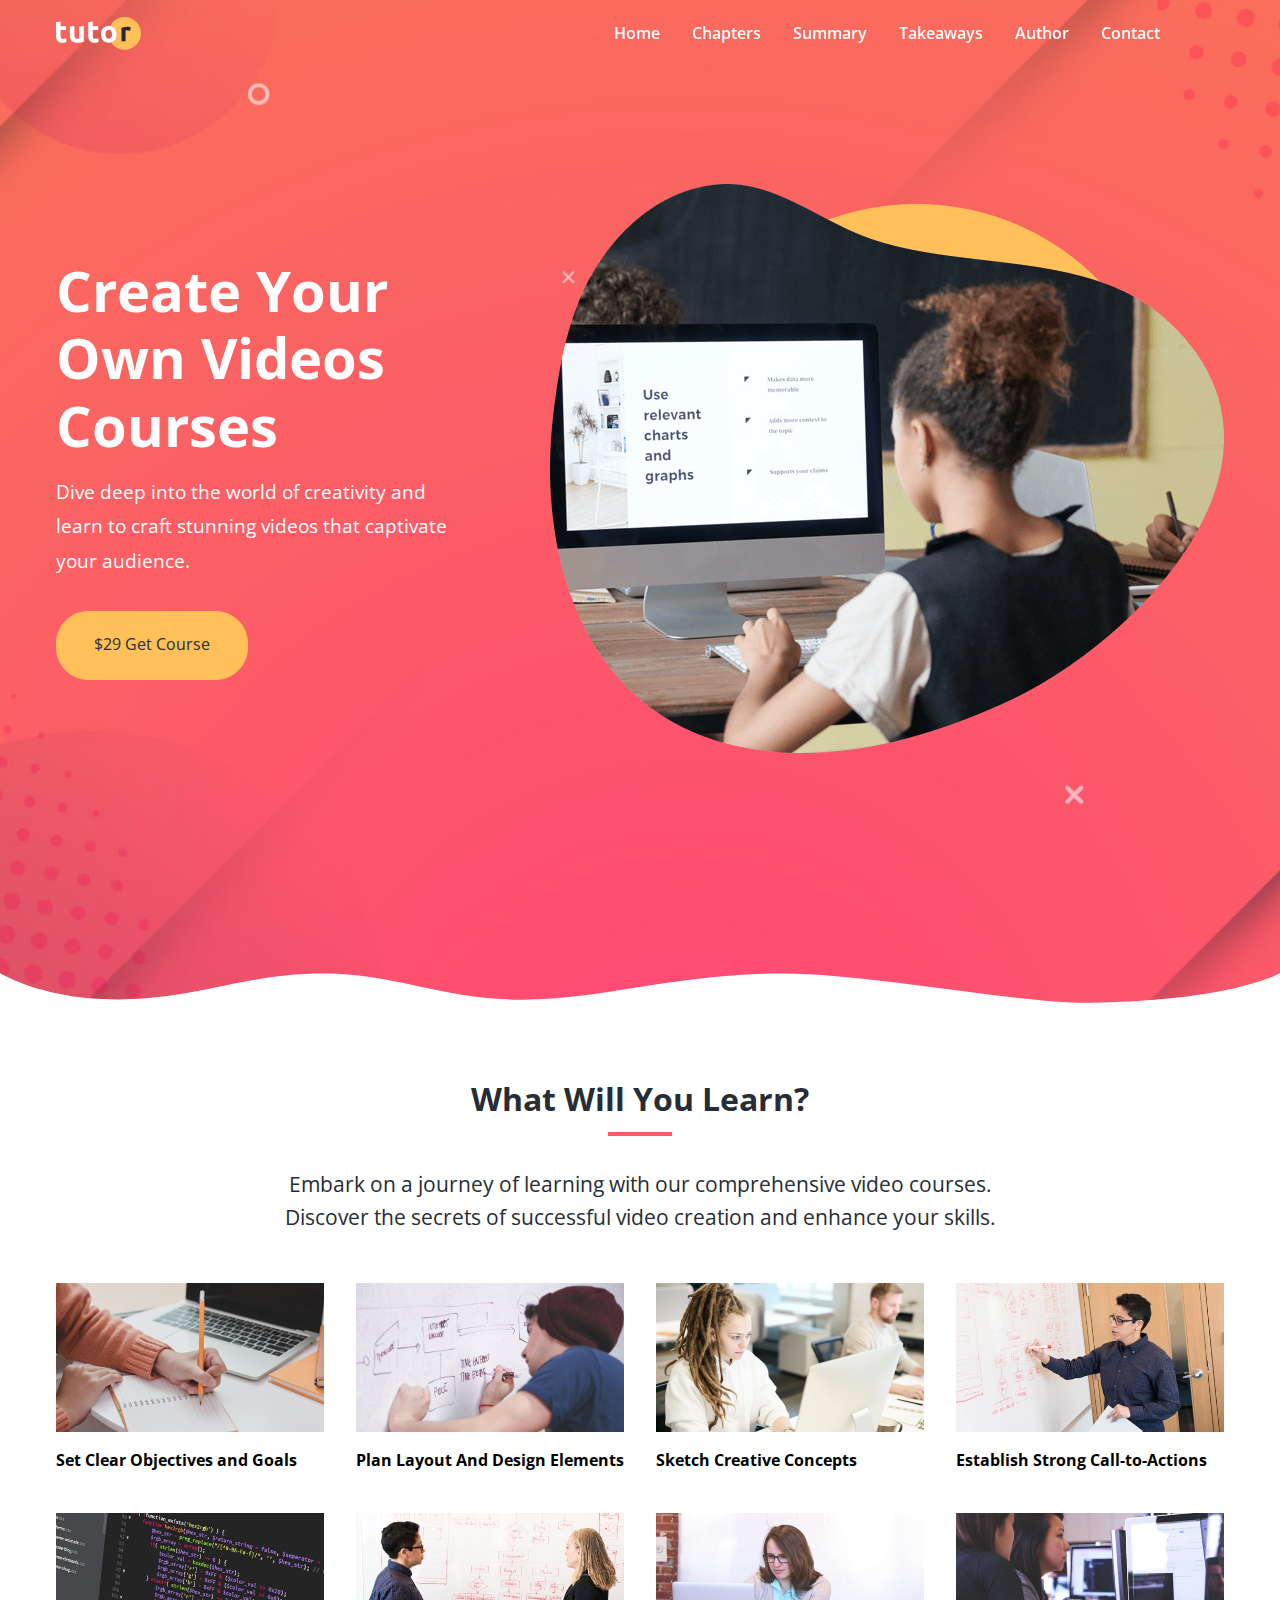
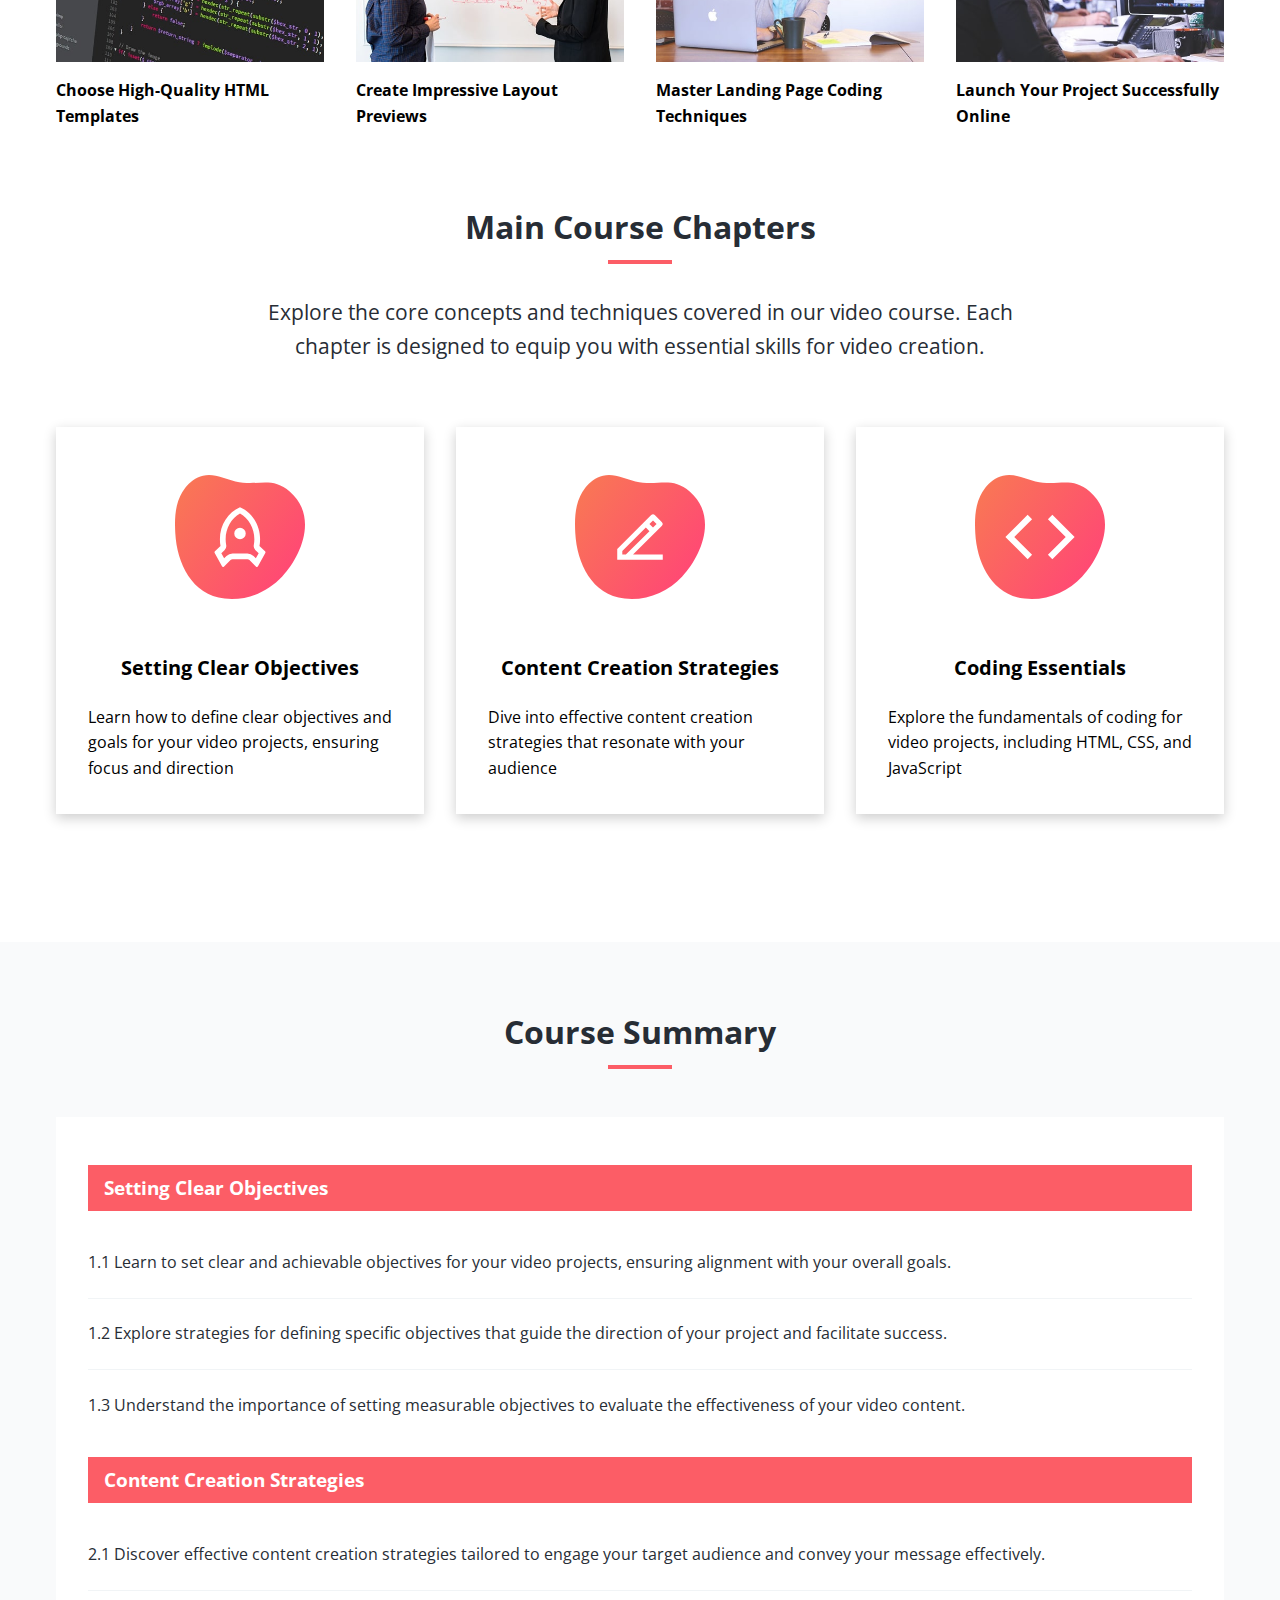
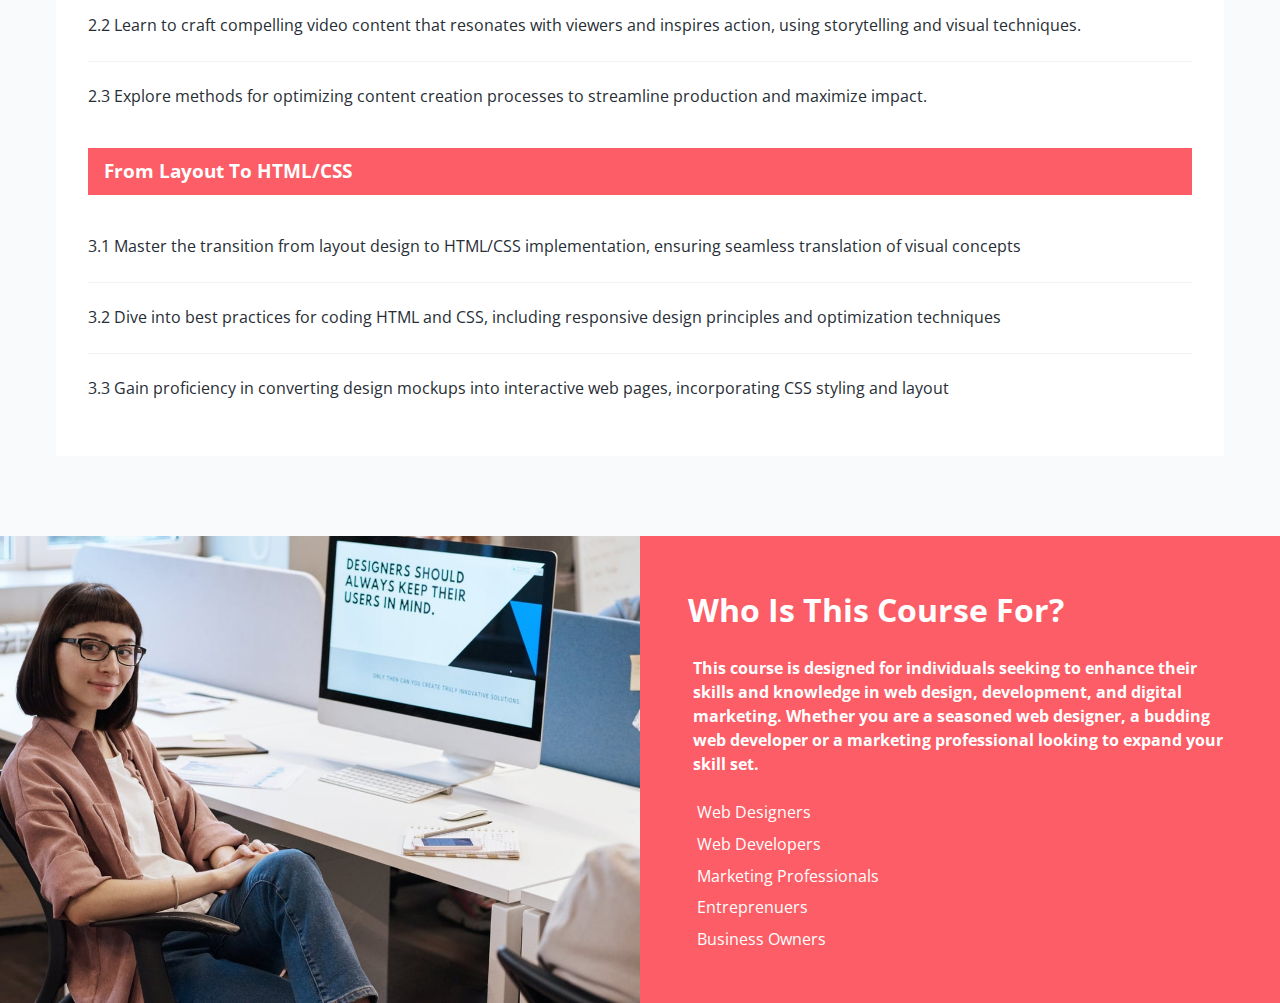
==== Tutor/index.html @ d47eab2a "Add info section" ====
<!DOCTYPE html>
<html lang="en">
<head>
    <meta charset="UTF-8">
    <meta name="viewport" content="width=device-width, initial-scale=1.0">
    <title>Welcome to Tutor</title>
    <link rel="stylesheet" href="css/styles.css">
    <link rel="stylesheet" href="https://cdnjs.cloudflare.com/ajax/libs/font-awesome/6.7.1/css/all.min.css" 
    integrity="sha512-5Hs3dF2AEPkpNAR7UiOHba+lRSJNeM2ECkwxUIxC1Q/FLycGTbNapWXB4tP889k5T5Ju8fs4b1P5z/iB4nMfSQ==" 
    crossorigin="anonymous" referrerpolicy="no-referrer" />
    <link rel="preconnect" href="https://fonts.googleapis.com">
    <link rel="preconnect" href="https://fonts.gstatic.com" crossorigin>
    <link href="https://fonts.googleapis.com/css2?family=Open+Sans:ital,wght@0,300..800;1,300..800&display=swap" rel="stylesheet">
</head>
<body>
    <nav class="navbar">
        <div class="navbar-flex container">
            <img src="images/logo.svg" alt="Tutor">
            <div class="main-menu-items">
                <ul class="main-menu-list">
                    <li>
                        <a href="#">Home</a>
                    </li>
                    <li>
                        <a href="#chapters">Chapters</a>
                    </li>
                    <li>
                        <a href="#summary">Summary</a>
                    </li>
                    <li>
                        <a href="#takeaways">Takeaways</a>
                    </li>
                    <li>
                        <a href="#author">Author</a>
                    </li>
                    <li>
                        <a href="contact.html">Contact</a>
                    </li>
                    <li>
                        <a href="facebook.com" target="_blank">
                            <i class="fa-brands fa-facebook"></i>
                        </a>
                    </li>
                    <li>
                        <a href="x.com" target="_blank">
                            <i class="fa-brands fa-x-twitter"></i>
                        </a>
                    </li>
                </ul>
            </div>

            <div class="mobile-menu">
                <!-- Hamburger button -->
                <div class="mobile-menu-toggle">
                  <i class="fas fa-bars fa-2x"></i>
                </div>
                <!-- Mobile Menu Items -->
                <div class="mobile-menu-items">
                  <ul class="mobile-menu-list">
                    <li>
                      <a href="/">Home</a>
                    </li>
                    <li>
                      <a href="#chapters">Chapters</a>
                    </li>
                    <li>
                      <a href="#summary">Summary</a>
                    </li>
                    <li>
                      <a href="#takeaways">Takeaways</a>
                    </li>
                    <li>
                      <a href="#author">Author</a>
                    </li>
                    <li>
                      <a href="contact.html">Contact</a>
                    </li>
                    <li>
                      <a
                        href="https://facebook.com"
                        target="_blank"
                        aria-label="Follow Us On Facebook"
                      >
                        <i class="fa-brands fa-facebook"></i>
                      </a>
                    </li>
                    <li>
                      <a
                        href="https://twitter.com"
                        target="_blank"
                        aria-label="Follow Us On Twitter"
                      >
                        <i class="fa-brands fa-twitter"></i>
                      </a>
                    </li>
                  </ul>
                </div>
              </div>
        </div>
    </nav>

    <!-- Hero -->
     <header class="hero">
        <div class="container hero-flex">
            <div class="hero-content">
                <h1>Create Your Own Videos Courses</h1>
                <p>
                    Dive deep into the world of creativity and learn to craft stunning
                    videos that captivate your audience.
                  </p>
                  <a href="#" class="btn">$29 Get Course</a>
            </div>
            <img src="images/header-course.png" alt="Hero">
        </div>
        <svg
        class="frame-decoration"
        data-name="Layer 2"
        xmlns="http://www.w3.org/2000/svg"
        preserveAspectRatio="none"
        viewBox="0 0 1920 192.275"
      >
        <defs>
          <style>
            .cls-1 {
              fill: #ffffff;
            }
          </style>
        </defs>
        <title>frame-decoration</title>
        <path
          class="cls-1"
          d="M0,158.755s63.9,52.163,179.472,50.736c121.494-1.5,185.839-49.738,305.984-49.733,109.21,0,181.491,51.733,300.537,50.233,123.941-1.562,225.214-50.126,390.43-50.374,123.821-.185,353.982,58.374,458.976,56.373,217.907-4.153,284.6-57.236,284.6-57.236V351.03H0V158.755Z"
          transform="translate(0 -158.755)"
        />
      </svg>
     </header>


     <section class="learn">
      <div class="container">
        <div class="section-header">
          <h2>What Will You Learn?</h2>
          <div class="heading-border"></div>
          <p>
            Embark on a journey of learning with our comprehensive video
            courses. Discover the secrets of successful video creation and
            enhance your skills.
          </p>
        </div>
        <div class="topics">
          <div class="topic">
            <div class="topic-image">
              <img src="images/description-1.jpg" alt="topic" />
            </div>
            <div class="topic-text">
              <h3>Set Clear Objectives and Goals</h3>
            </div>
          </div>
          <div class="topic">
            <div class="topic-image">
              <img src="images/description-2.jpg" alt="alternative" />
            </div>
            <div class="topic-text">
              <h3>Plan Layout And Design Elements</h3>
            </div>
          </div>
          <div class="topic">
            <div class="topic-image">
              <img src="images/description-3.jpg" alt="alternative" />
            </div>
            <div class="topic-text">
              <h3>Sketch Creative Concepts</h3>
            </div>
          </div>
          <div class="topic">
            <div class="topic-image">
              <img src="images/description-4.jpg" alt="alternative" />
            </div>
            <div class="topic-text">
              <h3>Establish Strong Call-to-Actions</h3>
            </div>
          </div>
          <div class="topic">
            <div class="topic-image">
              <img src="images/description-5.jpg" alt="alternative" />
            </div>
            <div class="topic-text">
              <h3>Choose High-Quality HTML Templates</h3>
            </div>
          </div>
          <div class="topic">
            <div class="topic-image">
              <img src="images/description-6.jpg" alt="alternative" />
            </div>
            <div class="topic-text">
              <h3>Create Impressive Layout Previews</h3>
            </div>
          </div>
          <div class="topic">
            <div class="topic-image">
              <img src="images/description-7.jpg" alt="alternative" />
            </div>
            <div class="topic-text">
              <h3>Master Landing Page Coding Techniques</h3>
            </div>
          </div>
          <div class="topic">
            <div class="topic-image">
              <img src="images/description-8.jpg" alt="alternative" />
            </div>
            <div class="topic-text">
              <h3>Launch Your Project Successfully Online</h3>
            </div>
          </div>
        </div>
      </div>
     </section>

     <!-- Course Chapters Section -->
      <section class="chapters section" id="chapters">
        <div class="container">
          <div class="section-header">
            <h2>Main Course Chapters</h2>
            <div class="heading-border"></div>
            <p>
              Explore the core concepts and techniques covered in our video
              course. Each chapter is designed to equip you with essential skills
              for video creation.
            </p>
          </div>

          <div class="chapters-cards">
            <div class="card">
              <img src="images/chapters-icon-1.svg" alt="chapter 1" />
              <h3>Setting Clear Objectives</h3>
              <p>
                Learn how to define clear objectives and goals for your video
                projects, ensuring focus and direction
              </p>
            </div>
            <div class="card">
              <img src="images/chapters-icon-2.svg" alt="chapter 2" />
              <h3>Content Creation Strategies</h3>
              <p>
                Dive into effective content creation strategies that resonate with
                your audience
              </p>
            </div>
            <div class="card">
              <img src="images/chapters-icon-3.svg" alt="chapter 3" />
              <h3>Coding Essentials</h3>
              <p>
                Explore the fundamentals of coding for video projects, including
                HTML, CSS, and JavaScript
              </p>
            </div>

          </div>
        </div>
      </section>

      <!-- Course Summary -->
    <section class="summary" id="summary">
      <div class="container">
        <div class="section-header">
          <h2>Course Summary</h2>
          <div class="heading-border"></div>
        </div>
        <div class="section-lists">
          <div class="list">
            <div class="list-header">Setting Clear Objectives</div>
            <div class="list-item">
              1.1 Learn to set clear and achievable objectives for your video
              projects, ensuring alignment with your overall goals.
            </div>
            <div class="list-item">
              1.2 Explore strategies for defining specific objectives that guide
              the direction of your project and facilitate success.
            </div>
            <div class="list-item">
              1.3 Understand the importance of setting measurable objectives to
              evaluate the effectiveness of your video content.
            </div>
          </div>

          <div class="list">
            <div class="list-header">Content Creation Strategies</div>
            <div class="list-item">
              2.1 Discover effective content creation strategies tailored to
              engage your target audience and convey your message effectively.
            </div>
            <div class="list-item">
              2.2 Learn to craft compelling video content that resonates with
              viewers and inspires action, using storytelling and visual
              techniques.
            </div>
            <div class="list-item">
              2.3 Explore methods for optimizing content creation processes to
              streamline production and maximize impact.
            </div>
          </div>

          <div class="list">
            <div class="list-header">From Layout To HTML/CSS</div>
            <div class="list-item">
              3.1 Master the transition from layout design to HTML/CSS
              implementation, ensuring seamless translation of visual concepts
            </div>
            <div class="list-item">
              3.2 Dive into best practices for coding HTML and CSS, including
              responsive design principles and optimization techniques
            </div>
            <div class="list-item">
              3.3 Gain proficiency in converting design mockups into interactive
              web pages, incorporating CSS styling and layout
            </div>
          </div>
        </div>
      </div>
    </section>

    <section class="info">
      <div class="info-container">
        <div class="info-left">
        </div>
        <div class="info-content">
          <h2>Who Is This Course For?</h2>
          <p>
            This course is designed for individuals seeking to enhance their
            skills and knowledge in web design, development, and digital
            marketing. Whether you are a seasoned web designer, a budding web
            developer or a marketing professional looking to expand your skill
            set.
          </p>
          <ul>
            <li><i class="fas fa-check"></i> Web Designers</li>
            <li><i class="fas fa-check"></i> Web Developers</li>
            <li><i class="fas fa-check"></i> Marketing Professionals</li>
            <li><i class="fas fa-check"></i> Entreprenuers</li>
            <li><i class="fas fa-check"></i> Business Owners</li>
          </ul>
        </div>
      </div>
    </section>
    <script src="js/script.js"></script>
</body>
</html>
---- Tutor/css/styles.css ----
*,
*::after,
*::before{
    margin: 0;
    padding: 0;
    box-sizing: border-box;
}

:root {
    --primary-color: #fc5d66;
    --secondary-color: #ffc05a;
    --light-color: #f9fafb;
    --dark-color: #272d35;
  }

html,
body{
    font-family: 'Open Sans', sans-serif;
    scroll-behavior: smooth;
    line-height: 1.6;
}

a{
    text-decoration: none;
}

ul{
    list-style: none;
}

img{
    max-width: 100%;
}

.container{
    max-width: 1200px;
    margin: 0 auto;
    padding: 0 1rem;
}

.container-sm{
    max-width: 1000px;
    margin: 0 auto;
    padding: 0 2rem;
}

.section {
    margin: 4rem 0;
  }

.btn {
    display: inline-block;
    padding: 1.3rem 2.3rem;
    border: 1px solid var(--secondary-color);
    border-radius: 32px;
    background: var(--secondary-color);
    color: var(--dark-color);
    cursor: pointer;
    transition: all 0.2s;
  }
  
.btn:hover {
    background: var(--primary-color);
    color: #fff;
    border-color: #fff;
  }

  .section-header {
    max-width: 750px;
    margin: 0 auto;
    text-align: center;
    margin-bottom: 3rem;
  }

.navbar{
    color: white;
    position: fixed;
    top: 0;
    left: 0;
    right: 0;
    padding: 1rem;
    z-index: 1000;
    transition: background-color 0.3s ease;
}

.navbar.navbar-scroll{
    background-color: rgb(235, 77, 85, 0.8);
    -webkit-backdrop-filter:blur(10px);
    backdrop-filter: blur(10px);
}

.navbar-flex{
    display: flex;
    justify-content: space-between;
    align-items: center;
    gap: 2rem;
}

.navbar a{
    color: white;
}

.navbar .main-menu-list{
    display: flex;
    justify-content: center;
    align-items: center;
    gap: 2rem;
    font-weight: 600;
}

.navbar img{
    max-width: 85px;
    height: 35px;
}

.navbar a:hover{
    color: var(--secondary-color);
}

.navbar i{
    font-size: 1.5rem;
}

.mobile-menu {
    display: none;
  }
  
.navbar .mobile-menu-toggle {
    color: #fff;
    cursor: pointer;
  }
  
.navbar .mobile-menu-items {
    position: absolute;
    top: 100%;
    left: 0;
    width: 100%;
    background: rgba(0, 0, 0, 0.8);
    opacity: 0.95;
    padding: 3rem 2rem;
    text-align: center;
    box-shadow: 0 2px 5px rgba(0, 0, 0, 0.1);
    border-top: 1px solid rgba(255, 255, 255, 0.1);
    transform: translateX(100%);
    transition: transform 0.3s ease;
  }
  
.navbar .mobile-menu-items.active {
    transform: translateX(0);
  }
  
.navbar .mobile-menu-list {
    display: flex;
    flex-direction: column;
    gap: 2rem;
    font-size: 1.2rem;
  }

  /* Hero */
  .hero {
    background: #000 url('../images/header-background.jpg') center center/cover
      no-repeat;
    padding: 11.5rem 2rem 8rem;
    color: #fff;
    overflow-x: hidden;
    position: relative;
  }

.hero-flex{
    display: flex;
    justify-content: space-between;
    align-items: center;
    gap: 6rem;
    padding-bottom: 12rem;
  }

  .hero h1{
    font-size: 3.5rem;
    font-weight: 700;
    line-height: 1.2;
    margin-bottom: 1rem;
  }

  .hero p{
    font-size: 1.2rem;
    margin-bottom: 2rem;
    line-height: 1.8;
    font-weight: 400;
  }

  .hero .frame-decoration{
    position: absolute;
    bottom: 0;
    left: 0;
    width: 100%;
    height: 100px;
  }

  /*Topics*/
  .section-header h2{
    font-size: 2rem;
    font-weight: 700;
    color: var(--dark-color);
    margin-bottom: 0.5rem;
  }

  .section-header p{
    font-size: 1.3rem;
    color: var(--dark-color);
  }

  .heading-border{
    width: 64px;
    height: 4px;
    background-color: var(--primary-color);
    margin: 0 auto 2rem;
  }

  .topics{
    display: grid;
    grid-template-columns: repeat(4, 1fr);
    gap: 2rem;
  }

  .topic img {
    transition: transform 0.3s;
  }
  
  .topic img:hover {
    transform: scale(1.1);
  }
  
  .topic h3 {
    font-size: 1rem;
    font-weight: 700;
    margin: 0.5rem 0;
  }

  /* Chapters */
  .chapters-cards{
    display: grid;
    grid-template-columns: repeat(3, 1fr);
    gap: 2rem;
    padding: 1rem 0 4rem;
  }

  .chapters-cards .card{
    display: flex;
    flex-direction: column;
    justify-content: center;
    align-items: center;
    box-shadow: 0px 4px 12px rgb(0, 0, 0, 0.2);
    background: white;
    gap: 2rem;
    padding: 2rem;
  }

  .chapters-cards img{
    max-width: 130px;
    margin: 1rem auto;
    padding: 2rem auto;
  }

  .chapters-cards h3{
    font-size: 1.25rem;
    font-weight: 700;
    margin: 0.3rem 0;
  }

  .chapters-cards p{
    margin-top: -1rem;
  }
  

  /* Summary */
.summary {
    background: var(--light-color);
    color: var(--dark-color);
    padding: 4rem 2rem 5rem;
  }
  
  .summary .section-lists {
    background: #fff;
    padding: 2rem;
  }
  
  .summary .list-header {
    background: var(--primary-color);
    color: #fff;
    padding: 0.5rem 1rem;
    font-size: 1.2rem;
    font-weight: 700;
    margin: 1rem 0;
  }
  
  .summary .list-item {
    padding: 1.4rem 0;
    border-bottom: 1px solid #f1f4f6;
  }
  
  .summary .list-item:last-child {
    border-bottom: none;
  }


  /* info */
  .info-container{
    display: grid;
    grid-template-columns: repeat(2, 1fr);
  }

  .info-content{
    padding: 3rem;
    background-color: var(--primary-color);
  }

  .info-left{
    background: url('../images/audience.jpg') top center/cover no-repeat;
  }

  .info-content h2{
    color: white;
    font-weight: 700;
    font-size: 2rem;
    margin-bottom: 1rem;
  }

  .info-content p{
    color: white;
    font-weight: 700;
    line-height: 1.5;
    margin-bottom: 1rem;
    padding: 5px;
  }

  .info-content li{
    color: white;
    padding: 3px;
  }

  .info-content i{
    padding-right: .4rem;
    color: var(--secondary-color);
  }


/*Media Quiries*/
@media(max-width: 1200px){

    .hero .hero-flex{
        gap: 2rem;
    }

    .hero h1{
        font-size: 3rem;
    }

    .hero img{
        max-width: 500px;
        margin-right: 0;
    }

    .topics{
        grid-template-columns: repeat(3, 1fr);
    }

}

@media(max-width: 992px){
    .hero{
        text-align: center;
    }
    .hero h1{
        font-size: 2rem;
    }

    .hero img{
        max-width: 400px;
        margin-right: 0;
    }

    .btn{
        padding: 1rem 2rem;
    }

    .hero .hero-flex{
        flex-direction: column;
        padding-bottom: 4rem;
    }

    .hero p, h1{
        text-align: center;
    }

    .hero img{
        max-width: 600px;
        margin-right: 0;
    }

    .topics{
        grid-template-columns: repeat(2, 1fr);
    }
    
}

@media(max-width: 768px){
    .main-menu-items{
        display: none;
    }

    .navbar .mobile-menu{
        display: block;
    }

    .navbar .mobile-menu-toggle{
        display: block;
        padding: 10px;
    }

    .hero .hero-flex{
        flex-direction: column;
        padding-bottom: 4rem;
    }

    .hero p{
        text-align: center;
    }

    .hero img{
        max-width: 250px;
        margin-right: 0;
    }

    .chapters-cards{
        grid-template-columns: 1fr;
    }
    
}

@media(max-width: 576px){

    .hero{
        padding-left: 0.2rem;
        padding-right: 0.2rem;
    }

    .hero h1{
        font-size: 2.5rem;
    }

    .hero img{
        max-width: 300px;
    }

    .topics{
        grid-template-columns: 1fr;
    }

    .summary .container{
        padding: 0;
    }

    .summary .list-item {
        padding: 1rem 0;
      }

      .summary .list-header{
        text-align: center;
        font-size: 1.1rem;
      }

      .info-container{
        grid-template-columns: 1fr;
      }

      .info-content h2{
        font-size: 1.4rem;
        margin-bottom: 1rem;
      }

}
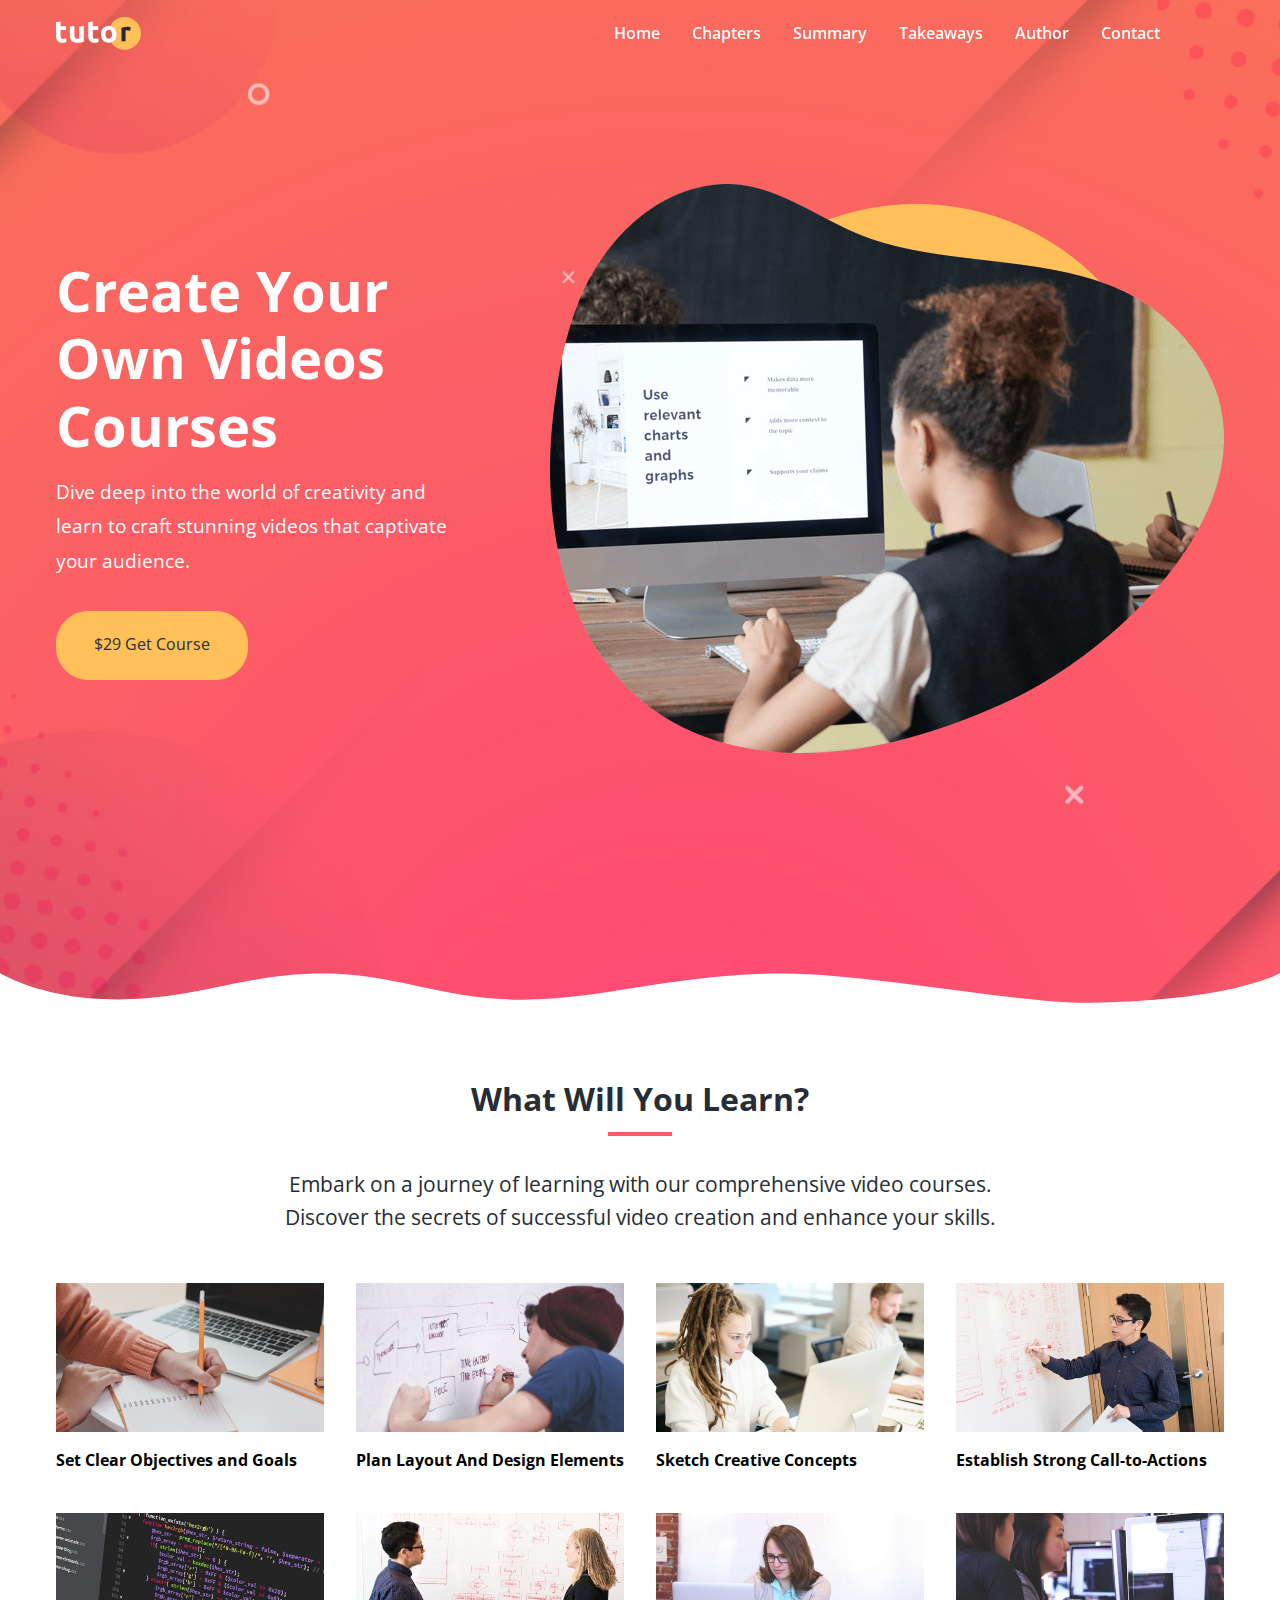
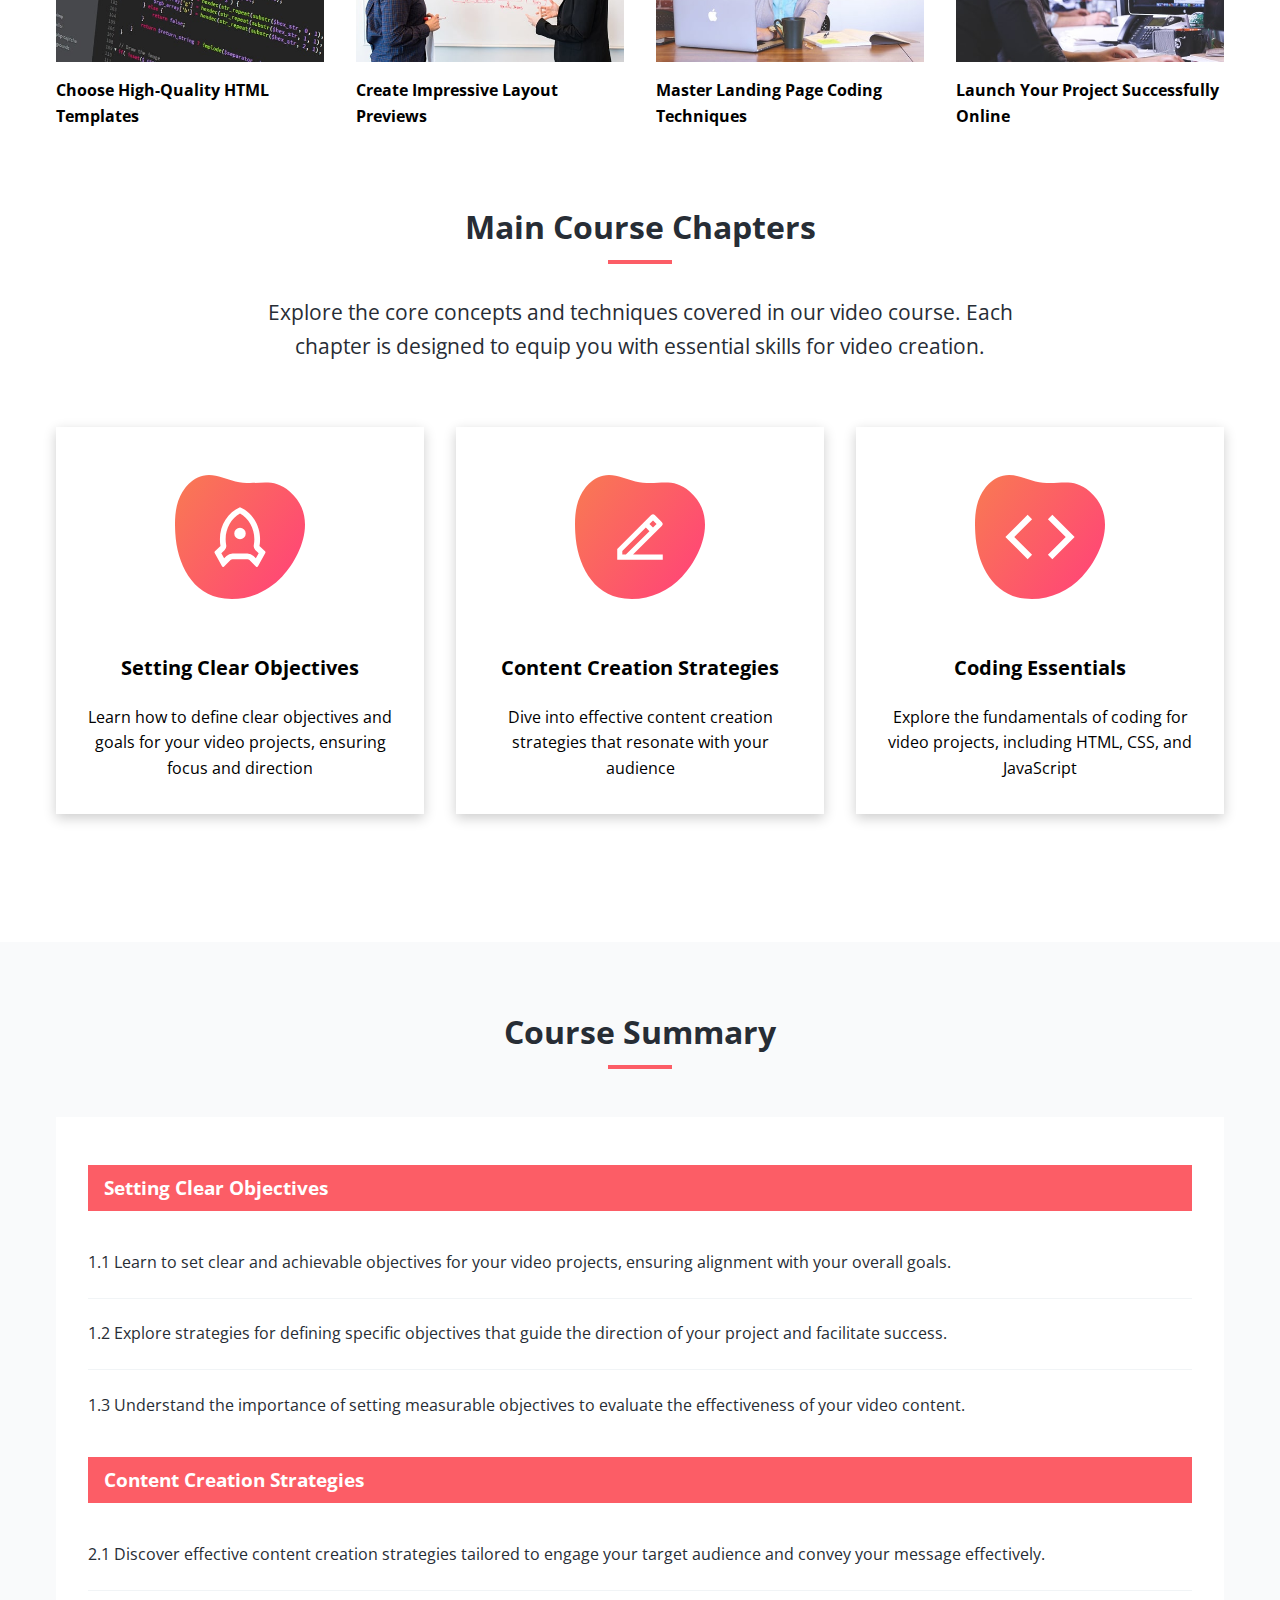
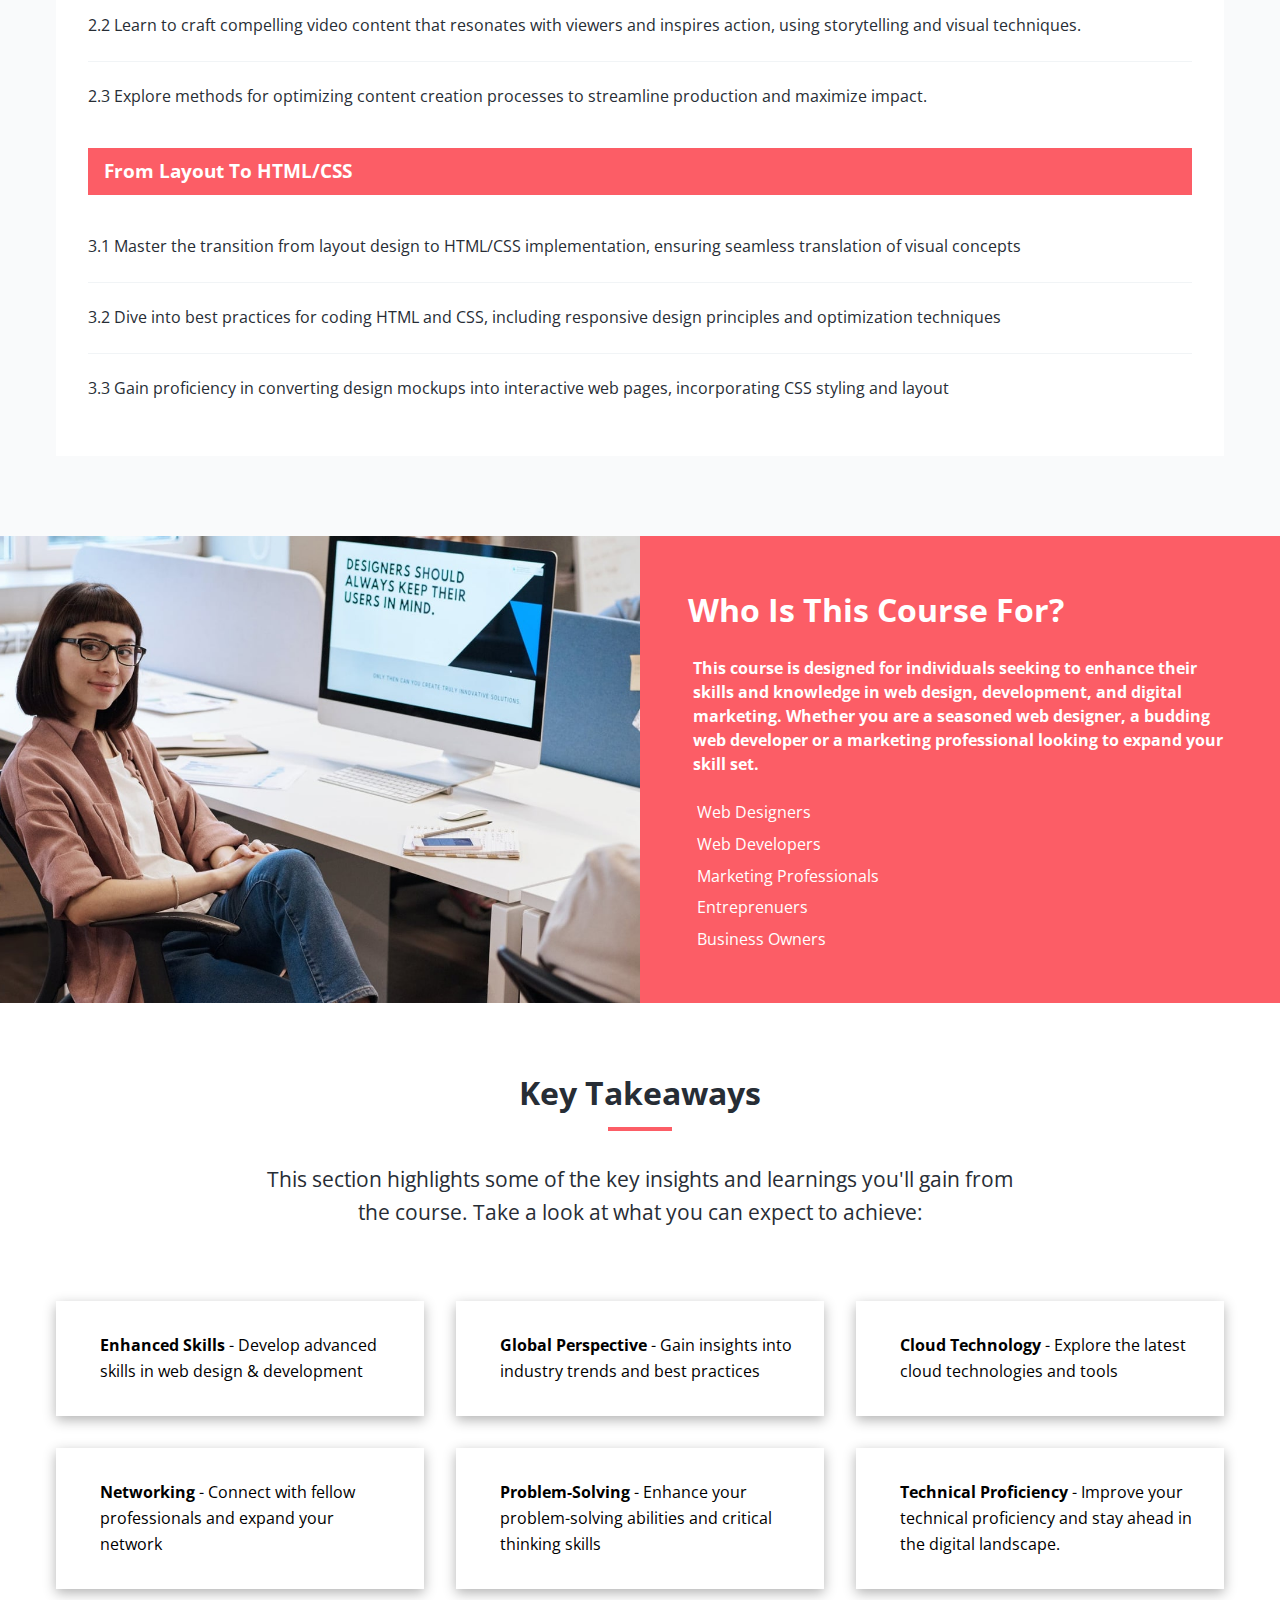
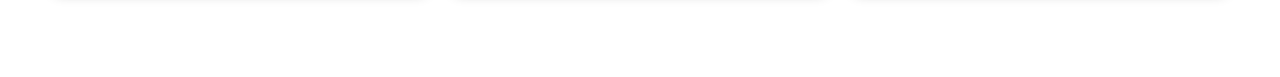
==== commit 24a8265b: "Add takeawyas section" ====
--- a/Tutor/index.html
+++ b/Tutor/index.html
@@ -319,7 +319,7 @@
       </div>
     </section>
 
-    <section class="info">
+    <section class="info" id="info">
       <div class="info-container">
         <div class="info-left">
         </div>
@@ -342,6 +342,65 @@
         </div>
       </div>
     </section>
+
+    <!-- Takeaways -->
+    <section class="takeaways section" id="takeaways">
+      <div class="container">
+        <div class="section-header">
+          <h2>Key Takeaways</h2>
+          <div class="heading-border"></div>
+          <p>
+            This section highlights some of the key insights and learnings
+            you'll gain from the course. Take a look at what you can expect to
+            achieve:
+          </p>
+        </div>
+        <div class="takeaways-cards">
+          <div class="card">
+            <i class="fas fa-rocket fa-3x text-primary"></i>
+            <p>
+              <strong>Enhanced Skills</strong> - Develop advanced skills in web
+              design & development
+            </p>
+          </div>
+          <div class="card">
+            <i class="fas fa-globe fa-3x text-primary"></i>
+            <p>
+              <strong>Global Perspective</strong> - Gain insights into industry
+              trends and best practices
+            </p>
+          </div>
+          <div class="card">
+            <i class="fas fa-cloud fa-3x text-primary"></i>
+            <p>
+              <strong>Cloud Technology</strong> - Explore the latest cloud
+              technologies and tools
+            </p>
+          </div>
+          <div class="card">
+            <i class="fas fa-user fa-3x text-primary"></i>
+            <p>
+              <strong>Networking </strong> - Connect with fellow professionals
+              and expand your network
+            </p>
+          </div>
+          <div class="card">
+            <i class="fas fa-cog fa-3x text-primary"></i>
+            <p>
+              <strong>Problem-Solving</strong> - Enhance your problem-solving
+              abilities and critical thinking skills
+            </p>
+          </div>
+          <div class="card">
+            <i class="fas fa-server fa-3x text-primary"></i>
+            <p>
+              <strong>Technical Proficiency</strong> - Improve your technical
+              proficiency and stay ahead in the digital landscape.
+            </p>
+          </div>
+        </div>
+      </div>
+    </section>
     <script src="js/script.js"></script>
 </body>
 </html>--- a/Tutor/css/styles.css
+++ b/Tutor/css/styles.css
@@ -63,6 +63,17 @@
     background: var(--primary-color);
     color: #fff;
     border-color: #fff;
+  }
+
+  .card {
+    display: flex;
+    flex-direction: column;
+    align-items: center;
+    justify-content: center;
+    text-align: center;
+    padding: 2rem 1.75rem;
+    background: #fff;
+    box-shadow: 0 4px 12px 0 rgba(0, 0, 0, 0.3);
   }
 
   .section-header {
@@ -343,6 +354,24 @@
     color: var(--secondary-color);
   }
 
+  /* Takeaways */
+  .takeaways-cards{
+    display: grid;
+    grid-template-columns: repeat(3, 1fr);
+    gap: 2rem;
+    padding: 1.5rem 0;
+  }
+
+  .takeaways-cards .card{
+    flex-direction: row;
+    text-align: left;
+  }
+
+  .takeaways-cards .card i{
+    color: var(--primary-color);
+    margin-right: 1rem;
+  }
+
 
 /*Media Quiries*/
 @media(max-width: 1200px){
@@ -399,6 +428,10 @@
 
     .topics{
         grid-template-columns: repeat(2, 1fr);
+    }
+
+    .takeaways-cards{
+      grid-template-columns: 1fr;
     }
     
 }
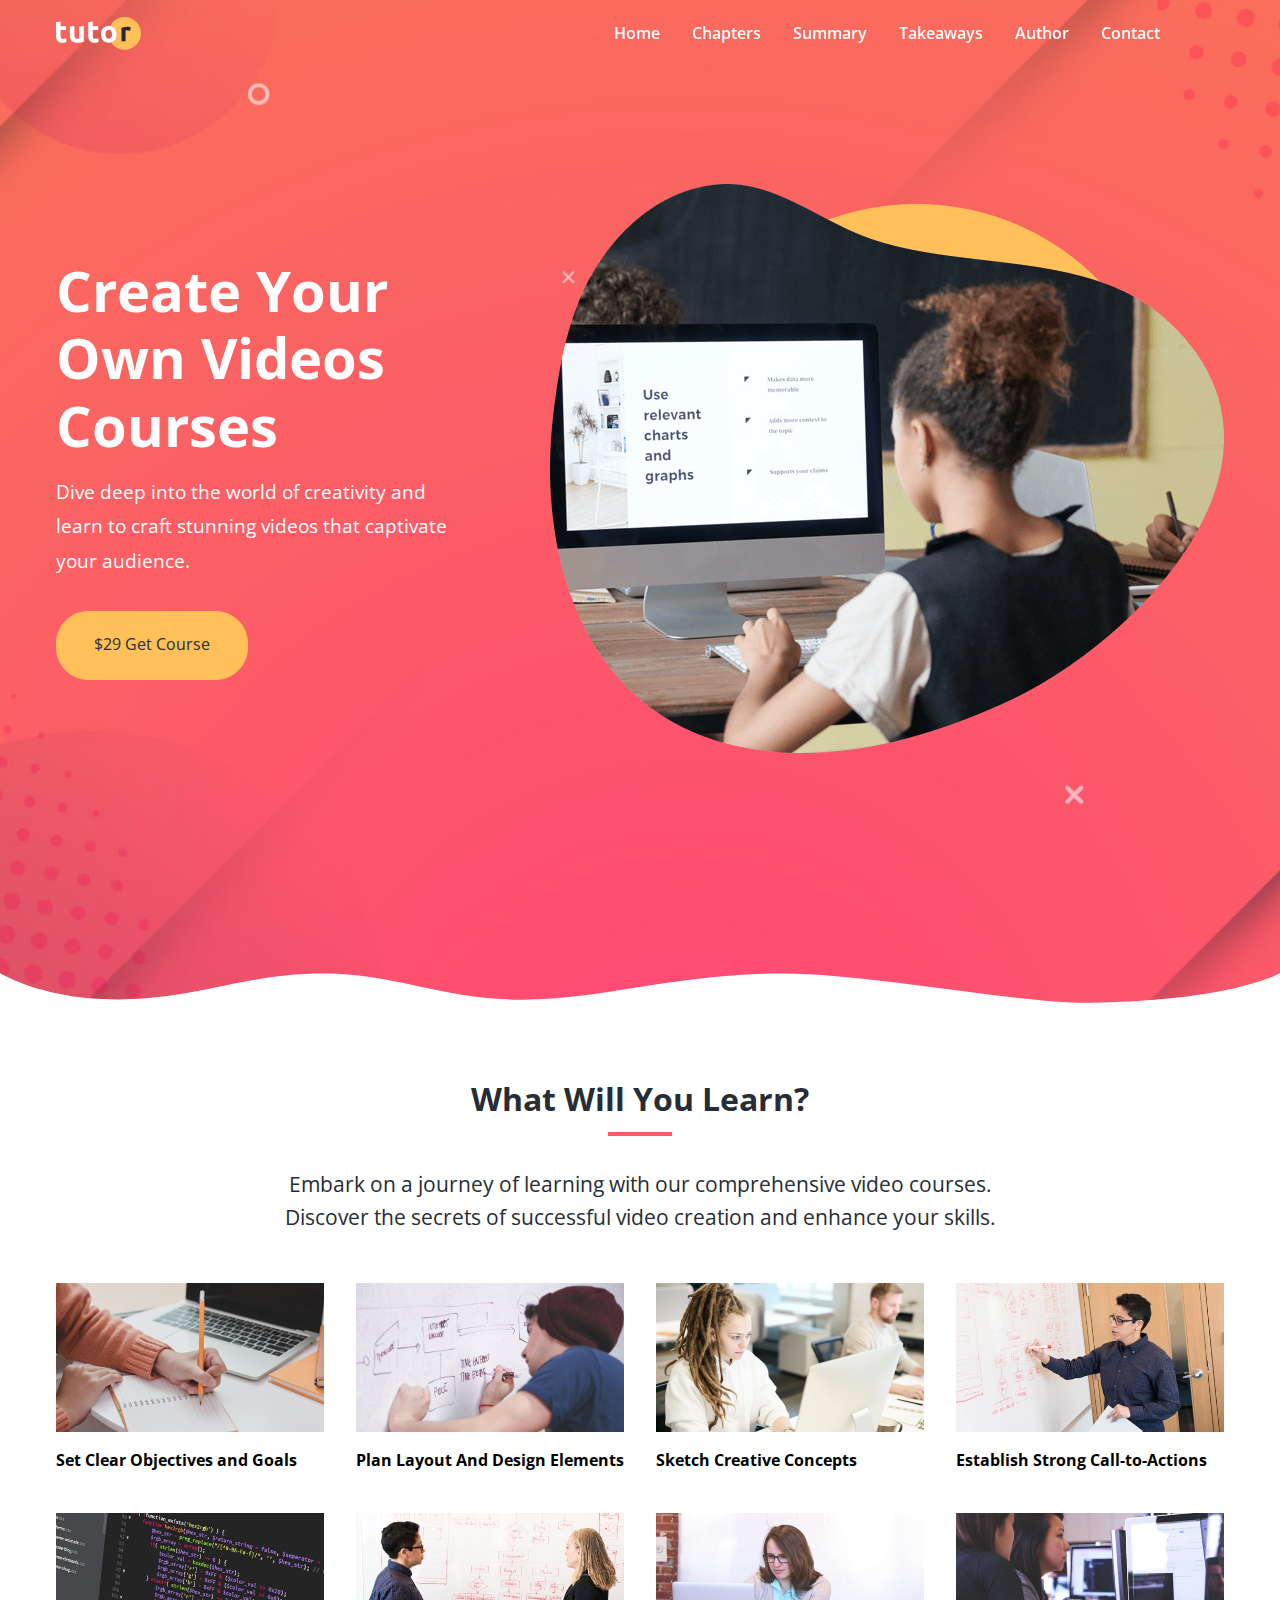
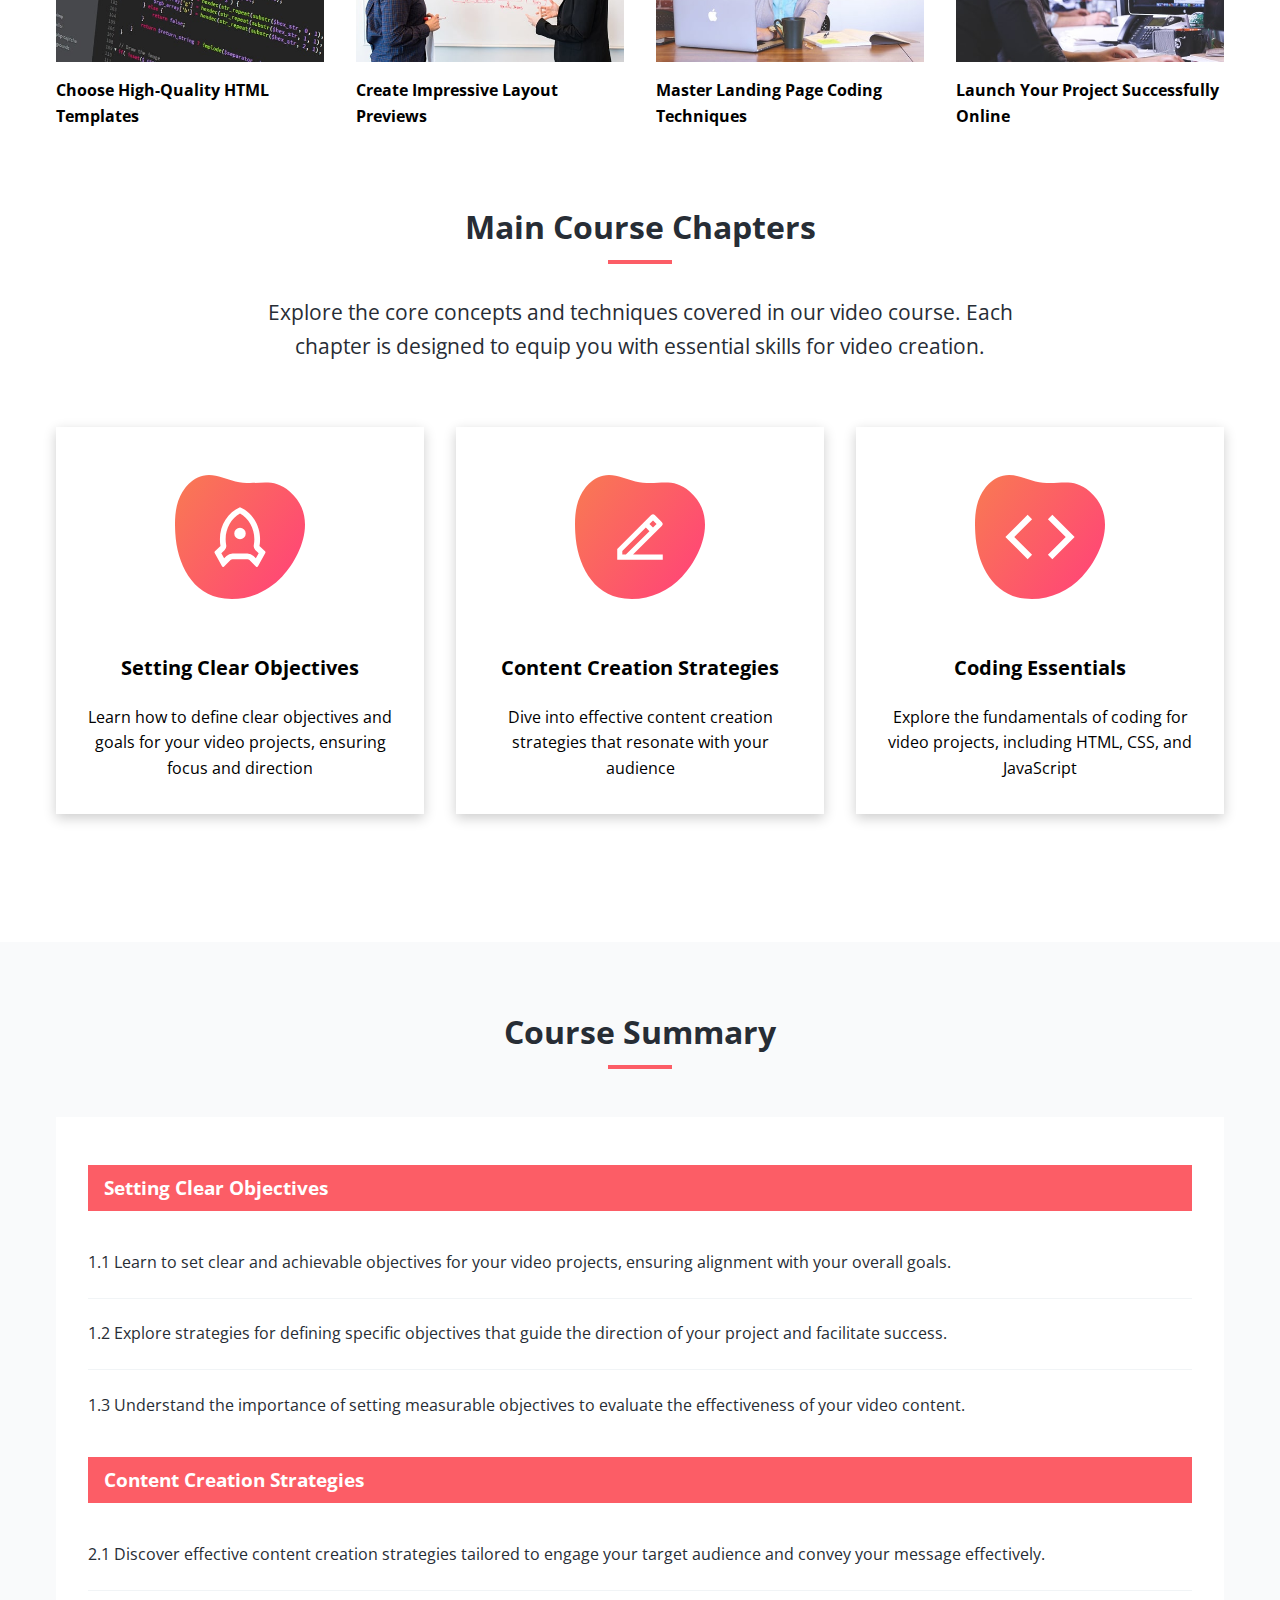
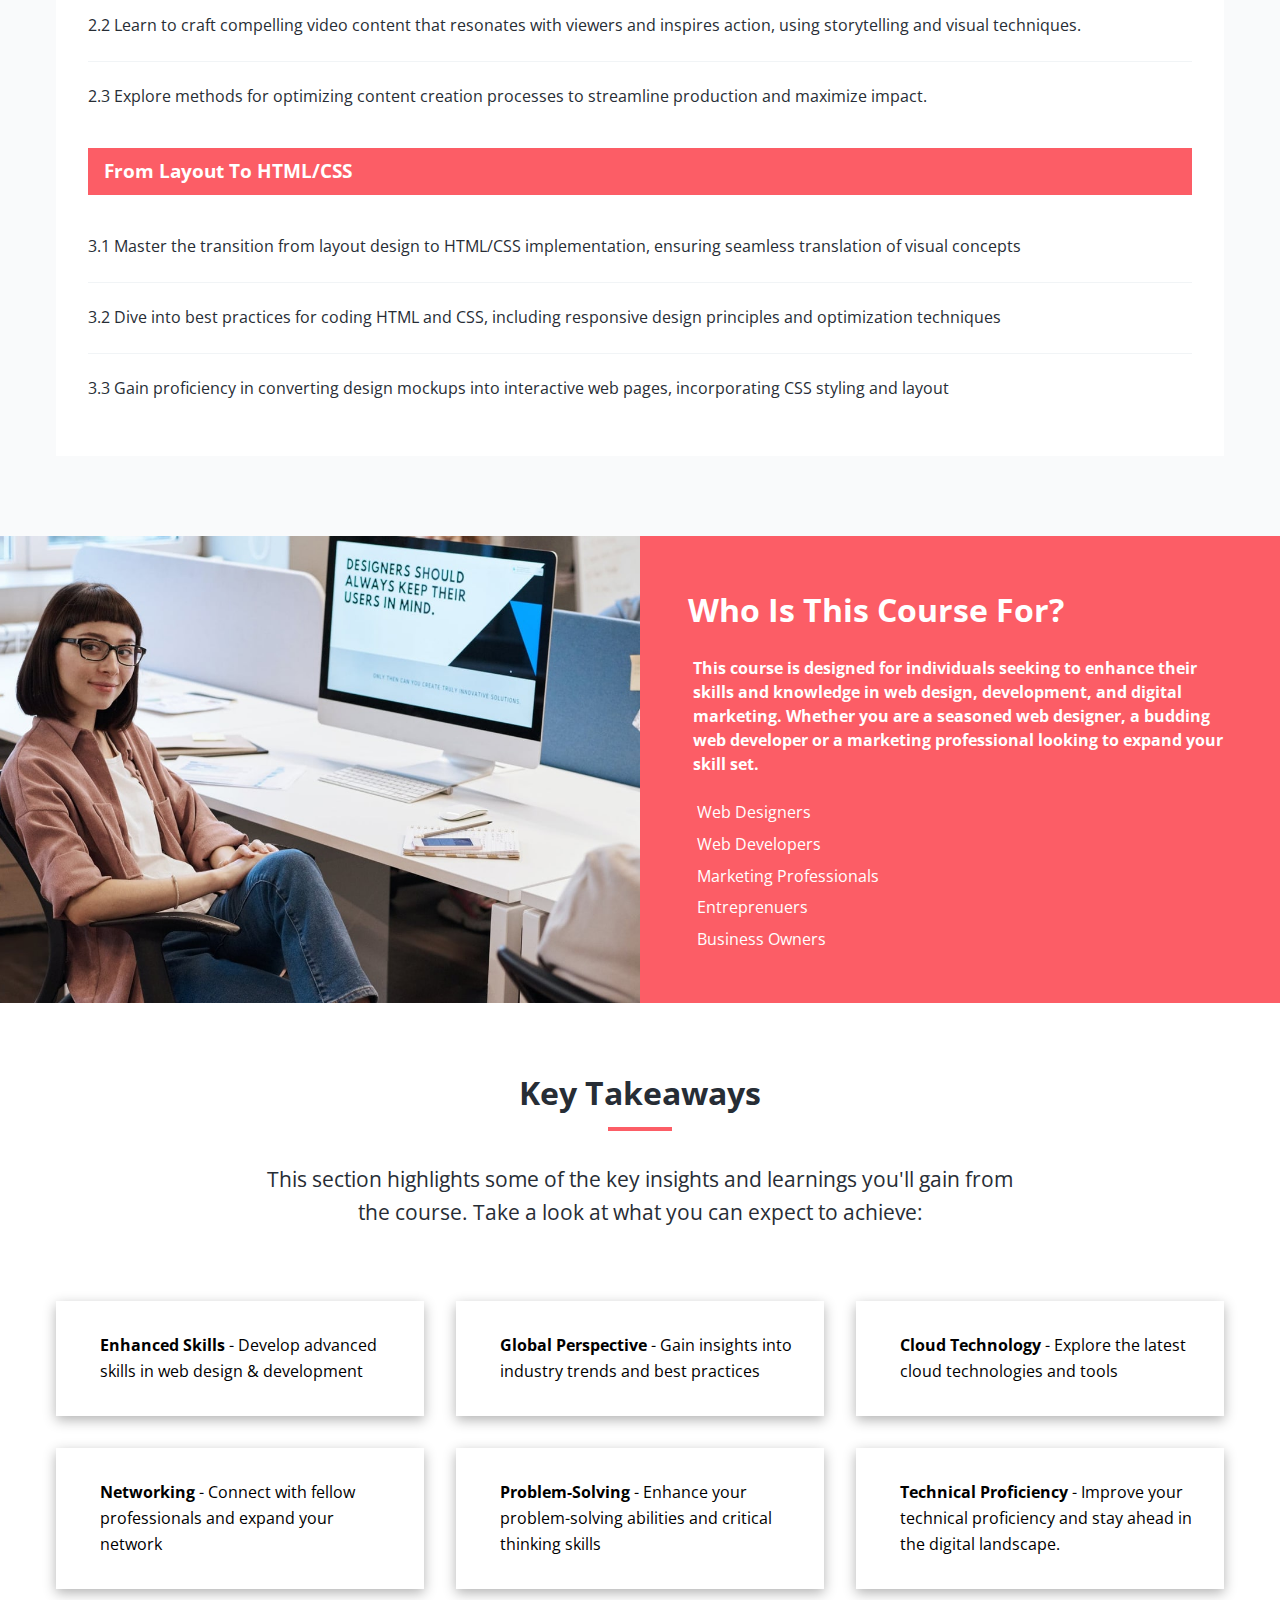
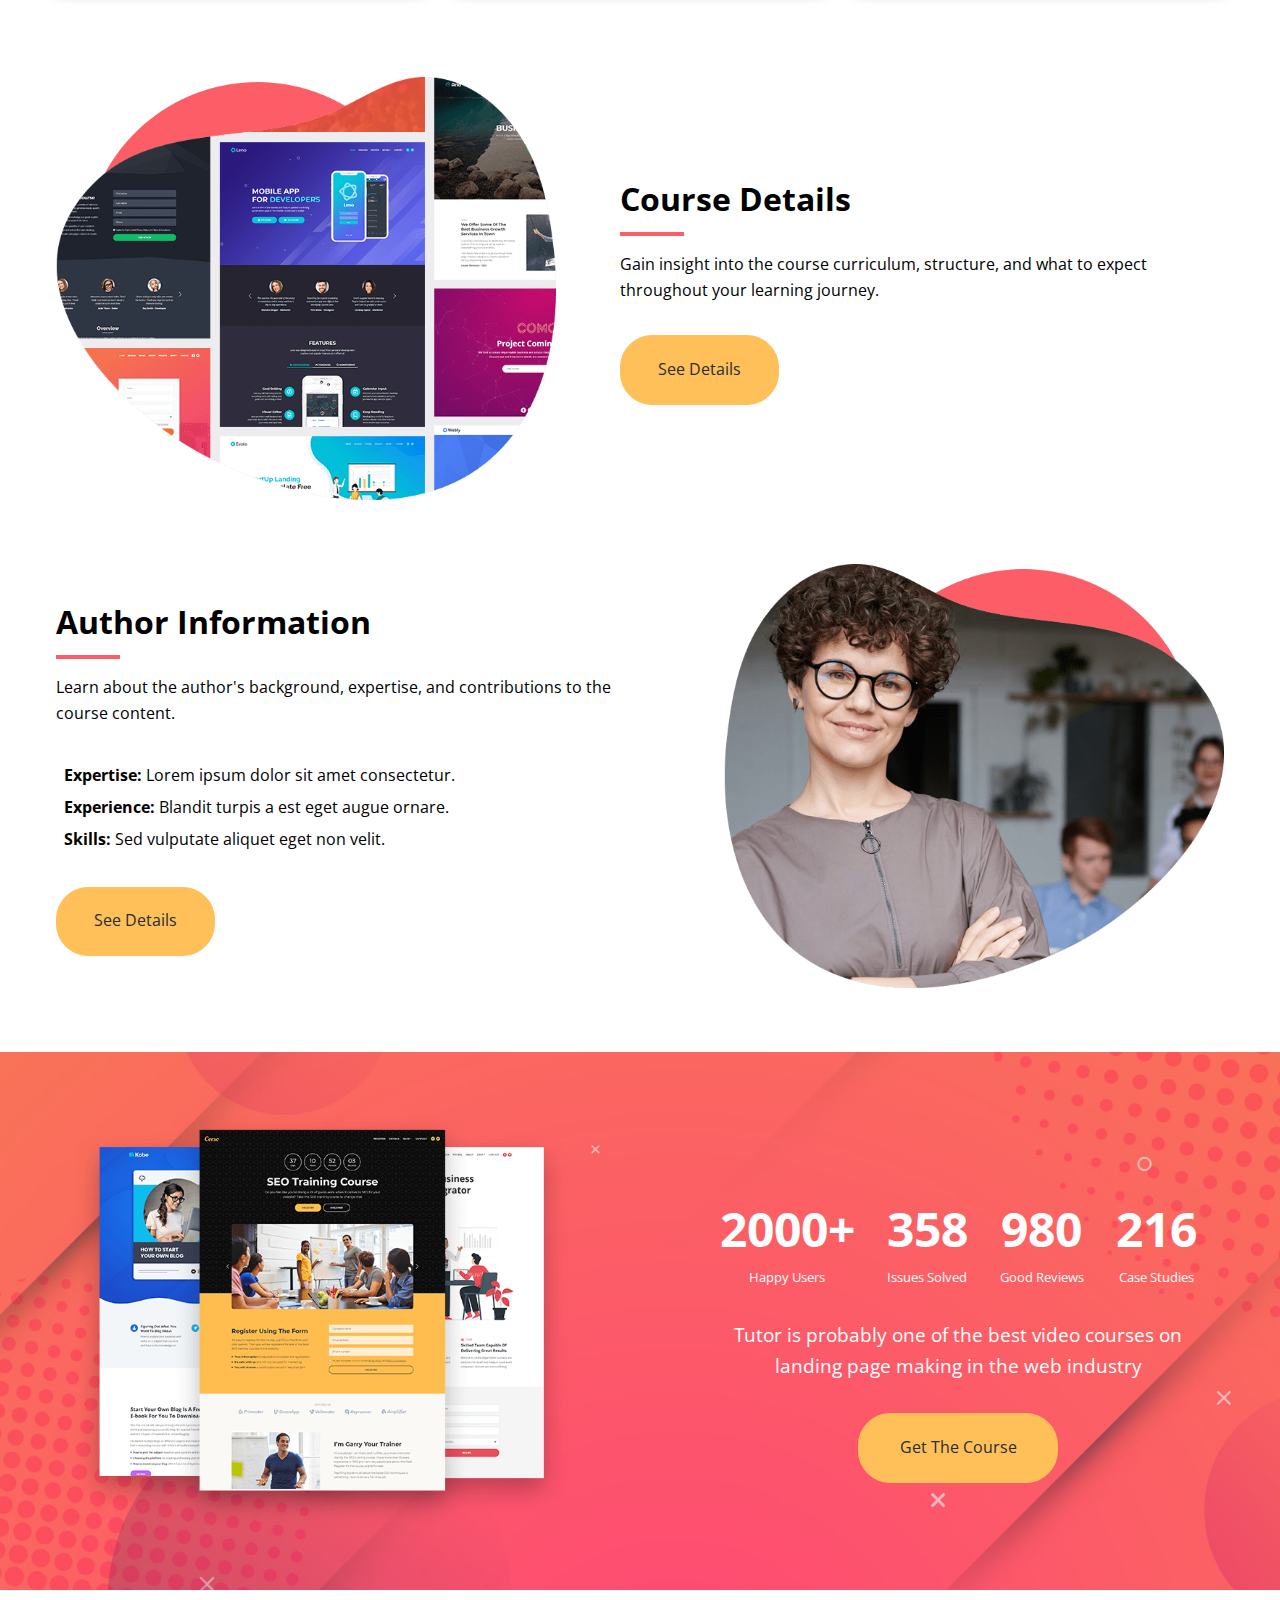
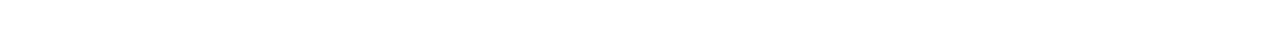
==== commit 6a412a64: "Add details and author section" ====
--- a/Tutor/index.html
+++ b/Tutor/index.html
@@ -11,6 +11,7 @@
     <link rel="preconnect" href="https://fonts.googleapis.com">
     <link rel="preconnect" href="https://fonts.gstatic.com" crossorigin>
     <link href="https://fonts.googleapis.com/css2?family=Open+Sans:ital,wght@0,300..800;1,300..800&display=swap" rel="stylesheet">
+    <link rel="icon" href="images/favicon.png">
 </head>
 <body>
     <nav class="navbar">
@@ -401,6 +402,88 @@
         </div>
       </div>
     </section>
+
+     <!-- Course Details -->
+     <section class="details section" id="details">
+      <div class="container details-flex">
+        <img src="images/details.png" alt="details" />
+        <div class="details-content">
+          <h2>Course Details</h2>
+          <div class="heading-border"></div>
+          <p>
+            Gain insight into the course curriculum, structure, and what to
+            expect throughout your learning journey.
+          </p>
+          <a href="#" class="btn">See Details</a>
+        </div>
+      </div>
+    </section>
+
+    <!-- Author Info -->
+    <section class="details section" id="author">
+      <div class="container details-flex">
+        <img src="images/author.png" alt="details" />
+        <div class="details-content">
+          <h2>Author Information</h2>
+          <div class="heading-border"></div>
+          <p>
+            Learn about the author's background, expertise, and contributions to
+            the course content.
+          </p>
+          <ul>
+            <li>
+              <i class="fas fa-chevron-circle-right text-primary"></i>
+              <strong> Expertise: </strong> Lorem ipsum dolor sit amet
+              consectetur.
+            </li>
+            <li>
+              <i class="fas fa-chevron-circle-right text-primary"></i
+              ><strong>Experience:</strong> Blandit turpis a est eget augue
+              ornare.
+            </li>
+            <li>
+              <i class="fas fa-chevron-circle-right text-primary"></i
+              ><strong>Skills:</strong> Sed vulputate aliquet eget non velit.
+            </li>
+          </ul>
+          <a href="#" class="btn">See Details</a>
+        </div>
+      </div>
+    </section>
+
+    <!-- Stats -->
+    <section class="stats section" id="stats">
+      <div class="container stats-flex">
+        <img src="images/stats.png" alt="stats" />
+        <div class="stats-content">
+          <div class="stats-numbers">
+            <div>
+              <h3>2000+</h3>
+              <p>Happy Users</p>
+            </div>
+            <div>
+              <h3>358</h3>
+              <p>Issues Solved</p>
+            </div>
+            <div>
+              <h3>980</h3>
+              <p>Good Reviews</p>
+            </div>
+            <div>
+              <h3>216</h3>
+              <p>Case Studies</p>
+            </div>
+          </div>
+
+          <p class="stats-text">
+            Tutor is probably one of the best video courses on landing page
+            making in the web industry
+          </p>
+          <a href="#" class="btn">Get The Course</a>
+        </div>
+      </div>
+    </section>
+
     <script src="js/script.js"></script>
 </body>
 </html>--- a/Tutor/css/styles.css
+++ b/Tutor/css/styles.css
@@ -372,6 +372,106 @@
     margin-right: 1rem;
   }
 
+  /* Details */
+.details .details-flex {
+  display: flex;
+  gap: 4rem;
+  align-items: center;
+  justify-content: center;
+}
+
+.details img {
+  width: 100%;
+  max-width: 500px;
+}
+
+.details h2 {
+  font-size: 2rem;
+  font-weight: 700;
+  margin-bottom: 0.5rem;
+}
+
+.details .heading-border {
+  margin: 0;
+}
+
+.details p {
+  margin: 1rem 0 2rem;
+}
+
+/* Author */
+.details + .details .details-flex {
+  flex-direction: row-reverse;
+}
+
+.details ul {
+  margin-bottom: 2rem;
+}
+
+.details ul li {
+  line-height: 2;
+}
+
+.details i {
+  margin-right: 0.5rem;
+  color: var(--primary-color);
+}
+
+/* Stats */
+.stats {
+  background: #000 url('../images/stats-background.jpg') center center/cover
+    no-repeat;
+  color: #fff;
+}
+
+.stats-flex {
+  display: flex;
+  justify-content: space-between;
+  align-items: center;
+  padding: 4rem 2rem;
+}
+
+.stats img {
+  width: 100%;
+  max-width: 500px;
+}
+
+.stats-content {
+  max-width: 500px;
+}
+
+.stats .stats-numbers {
+  display: flex;
+  gap: 2rem;
+  margin: 2rem 0;
+  text-align: center;
+  justify-content: center;
+  align-items: center;
+  flex-wrap: wrap;
+}
+
+.stats .stats-numbers h3 {
+  font-size: 3rem;
+  font-weight: 700;
+}
+
+.stats .stats-numbers p {
+  font-size: 0.8rem;
+}
+
+.stats .stats-text {
+  font-size: 1.2rem;
+  margin-bottom: 2rem;
+  text-align: center;
+}
+
+.stats .btn {
+  display: block;
+  margin: 0 auto;
+  text-align: center;
+  width: 200px;
+}
+
 
 /*Media Quiries*/
 @media(max-width: 1200px){
@@ -433,6 +533,13 @@
     .takeaways-cards{
       grid-template-columns: 1fr;
     }
+
+    .details-flex,
+  .details + .details .details-flex,
+  .stats .stats-flex {
+    flex-direction: column;
+    gap: 2rem;
+  }
     
 }
 
@@ -511,4 +618,8 @@
         margin-bottom: 1rem;
       }
 
+      .stats .stats-numbers {
+        flex-direction: column;
+      }
+
 }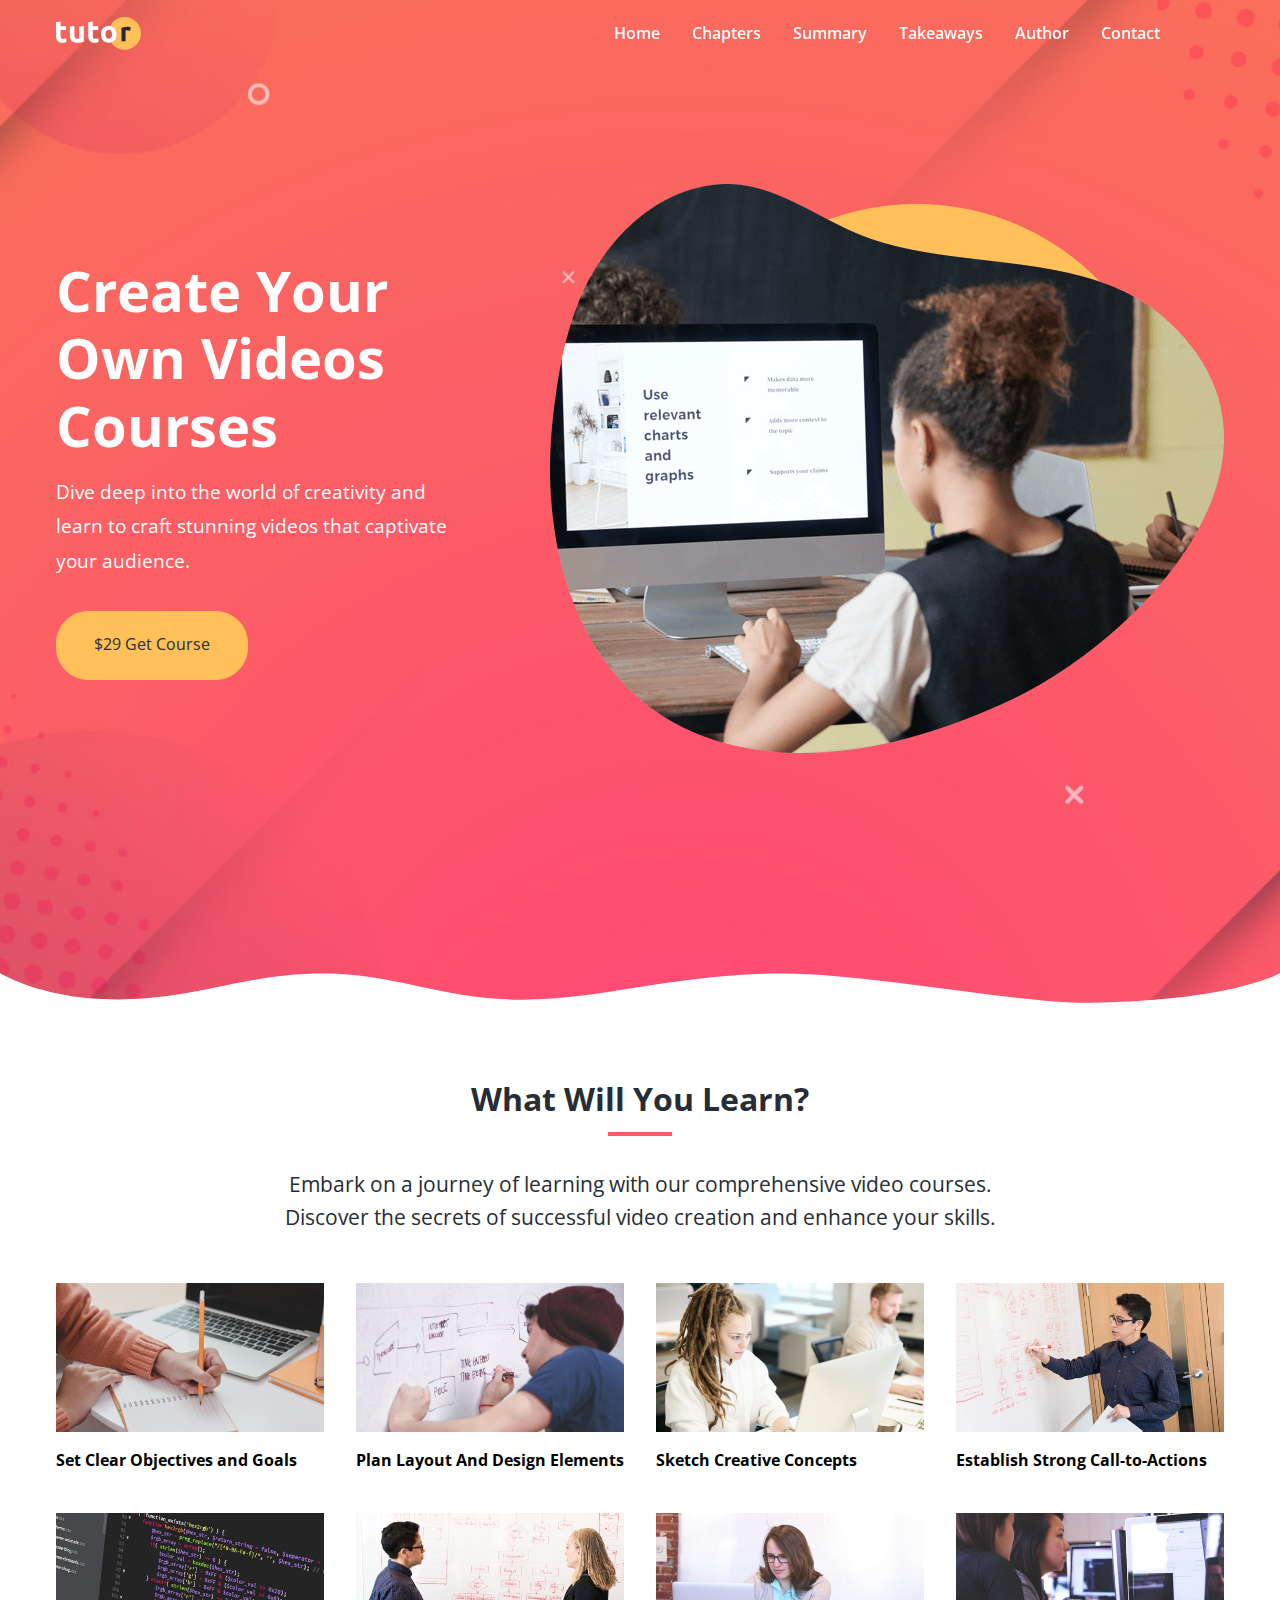
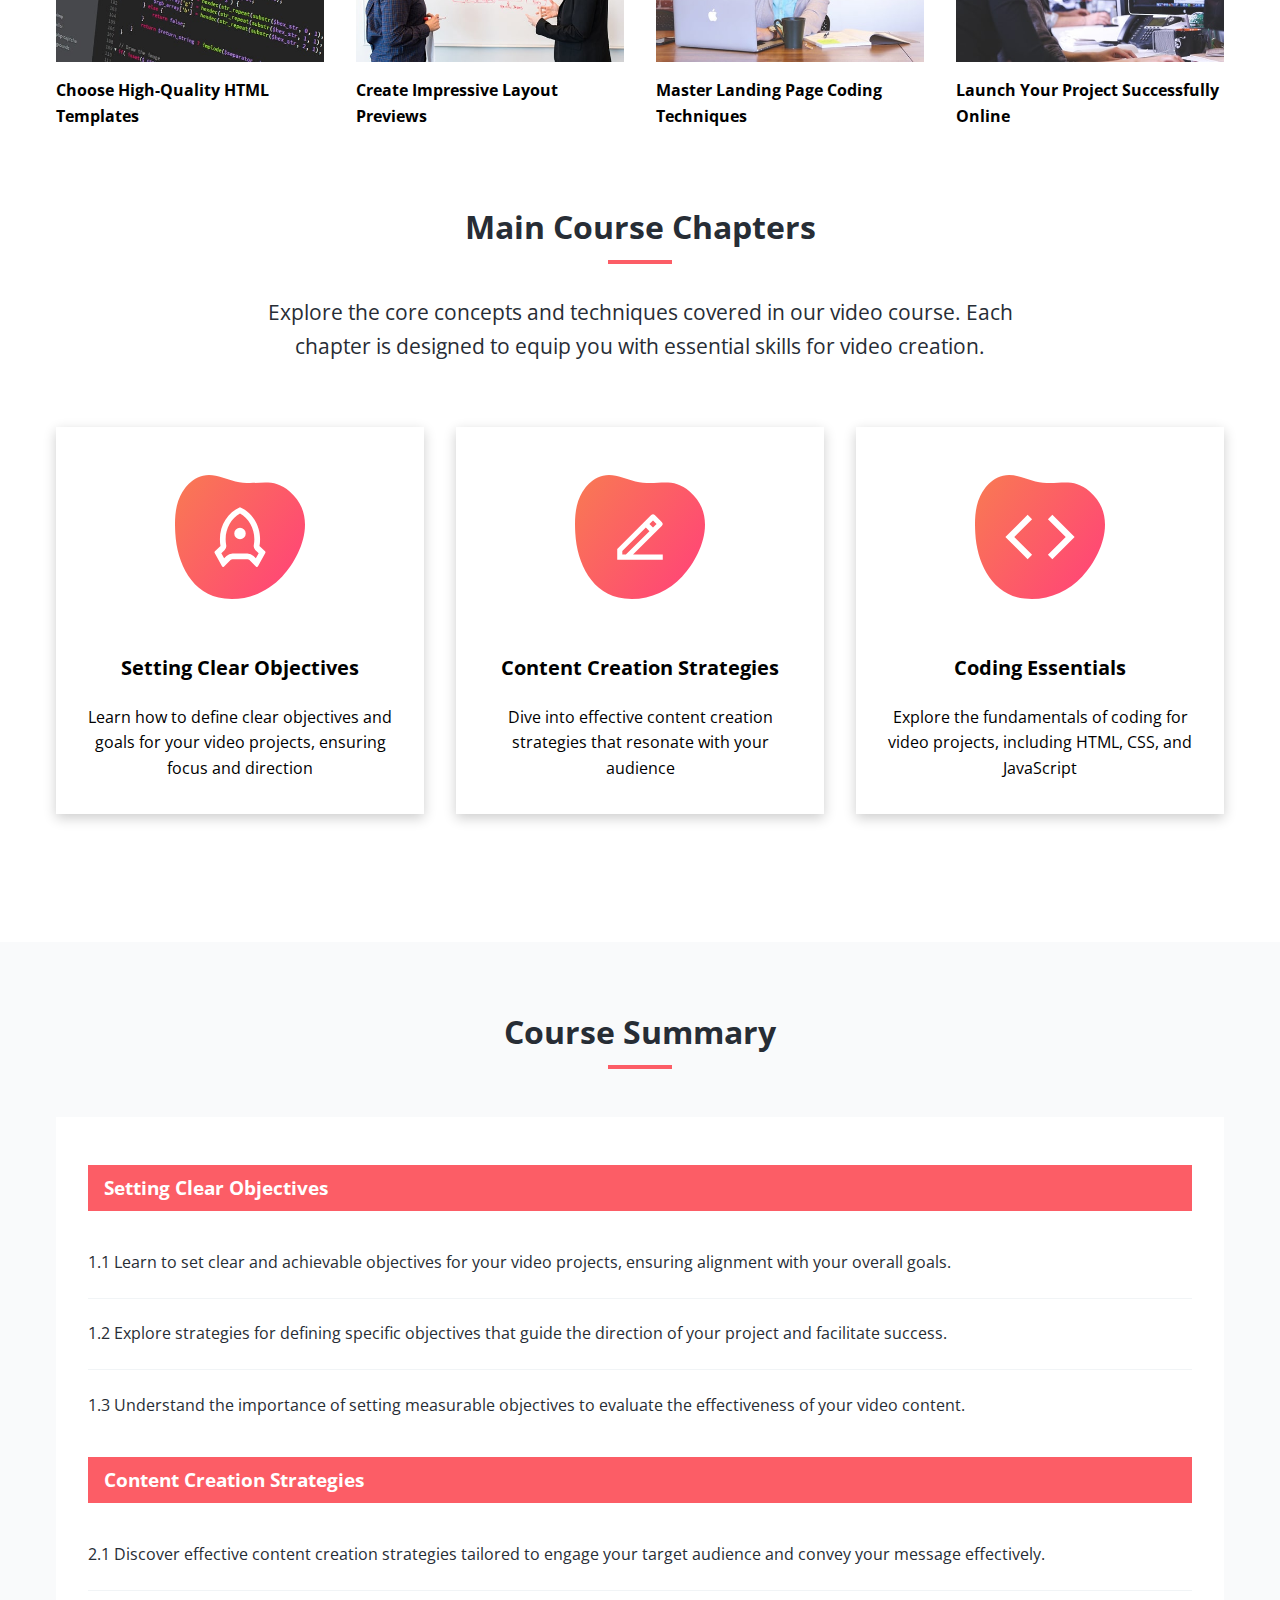
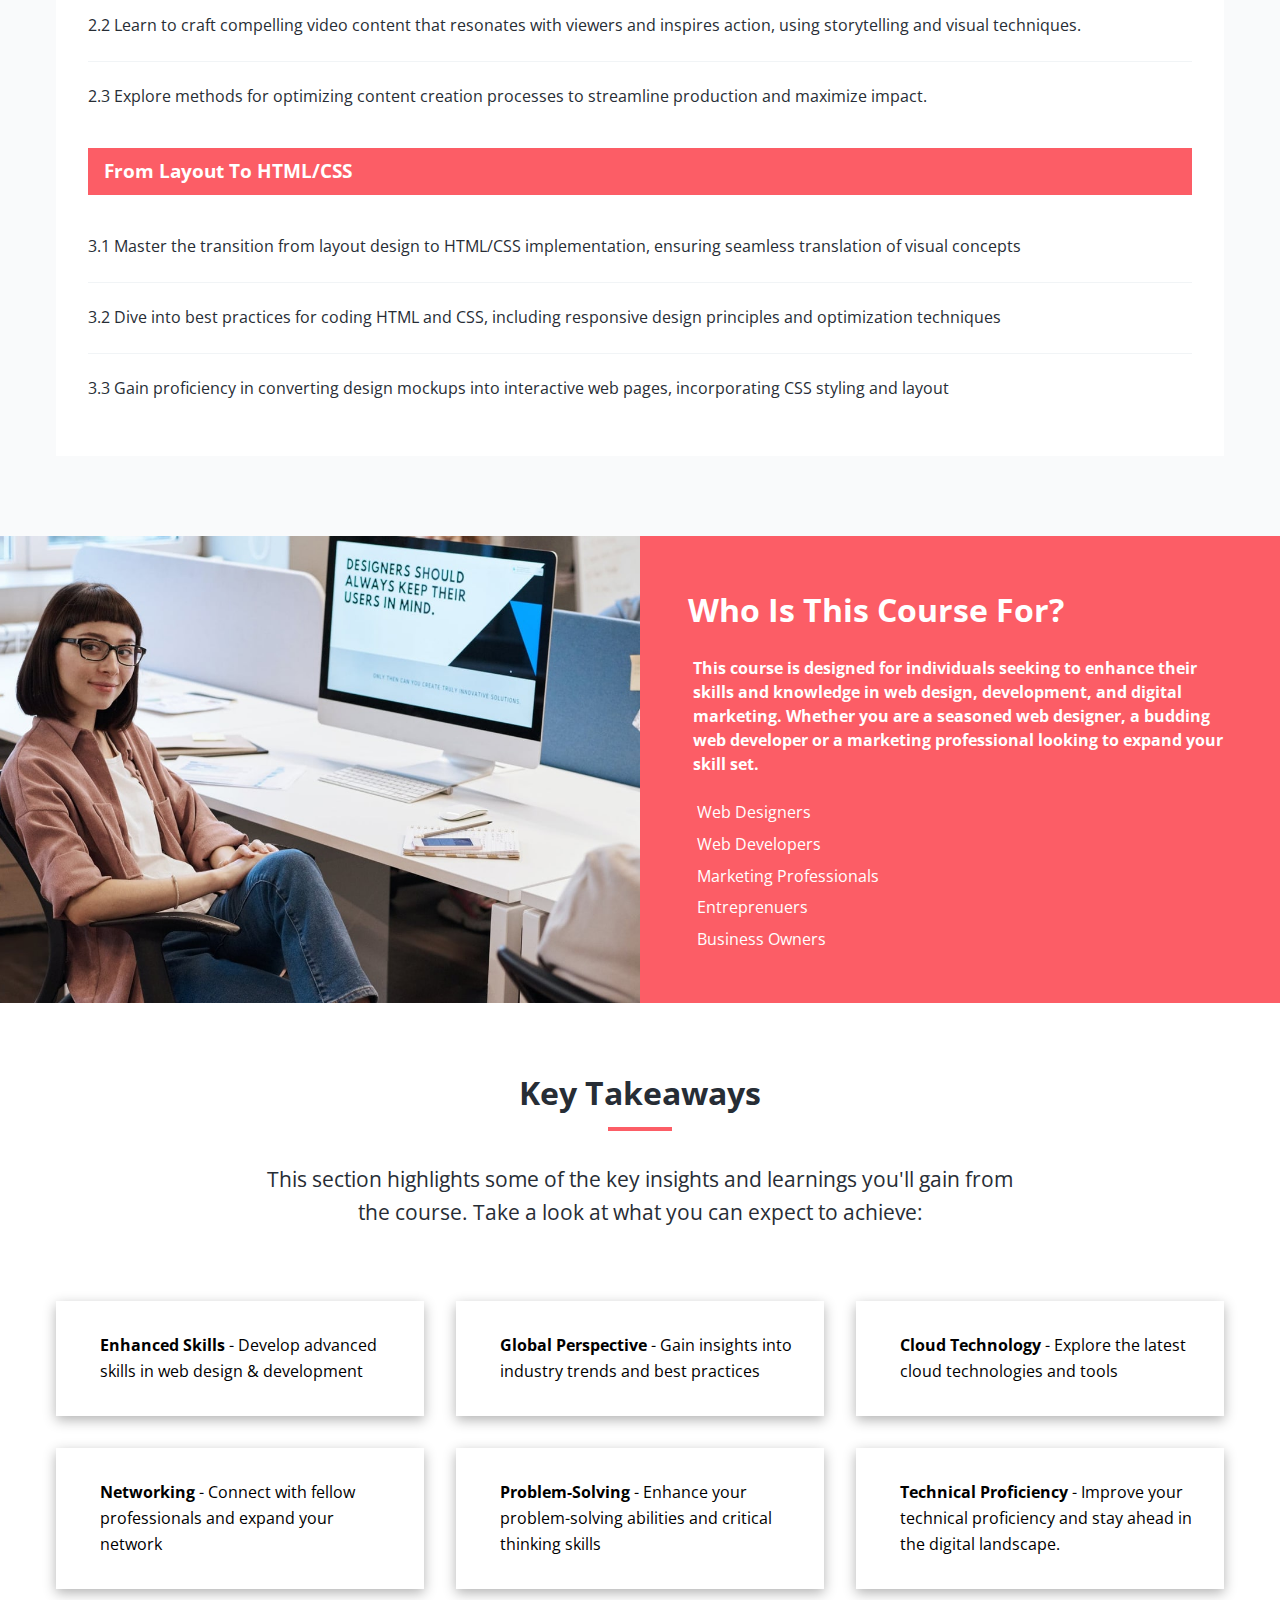
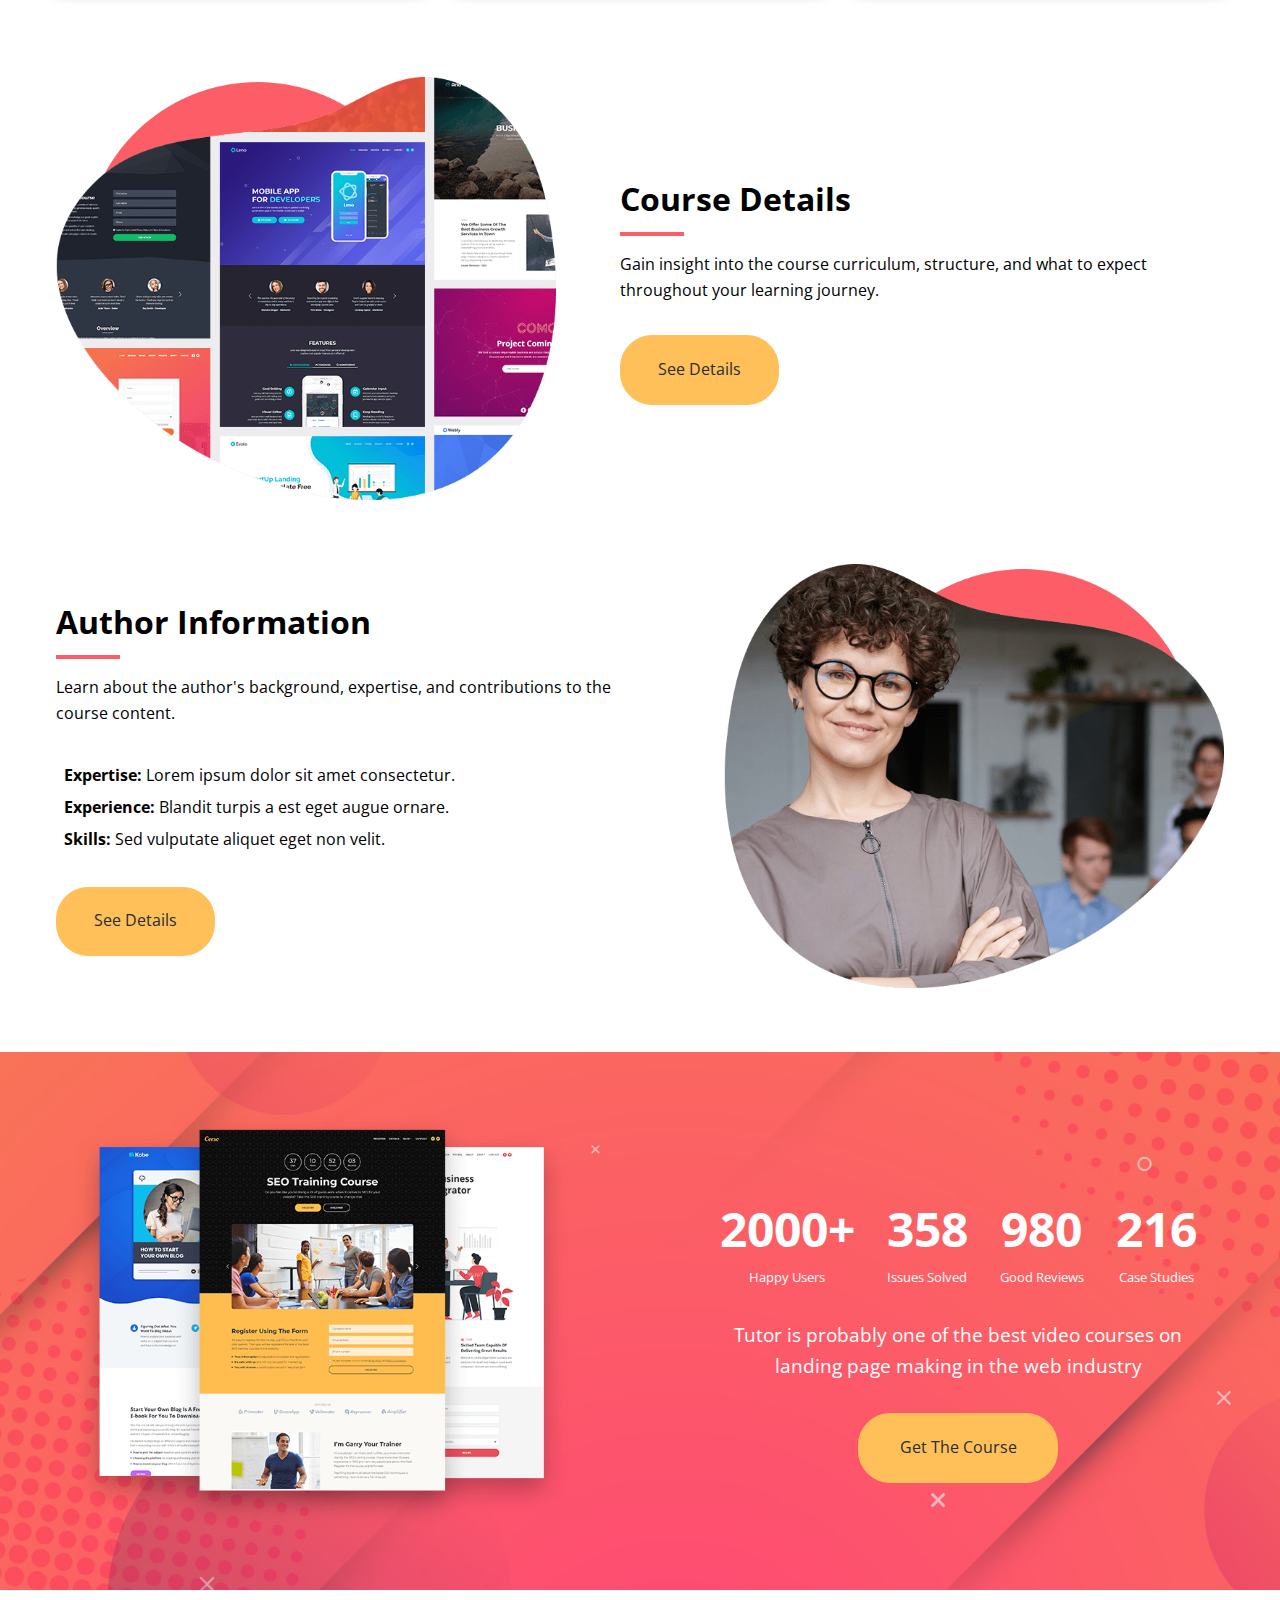
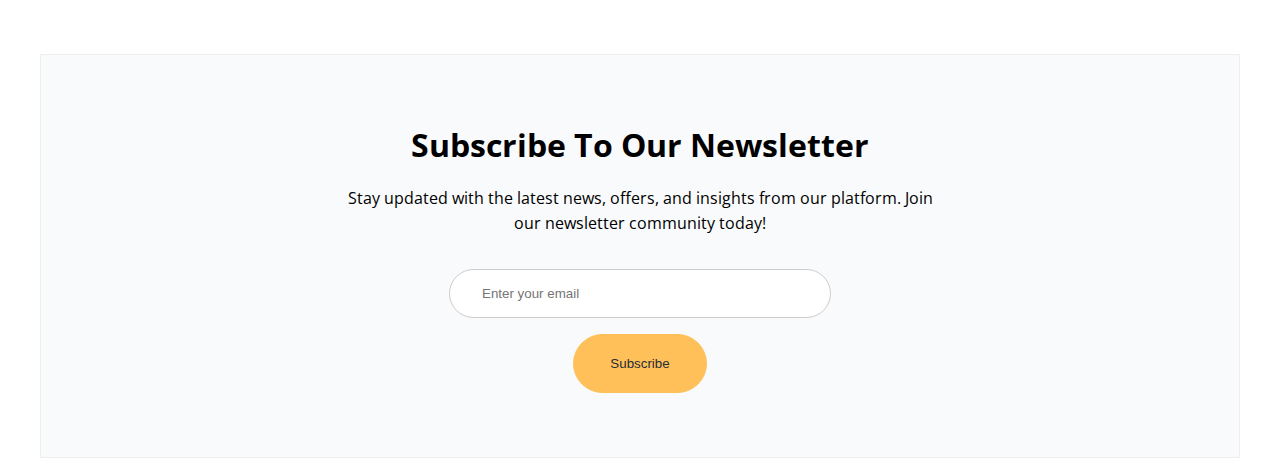
==== commit 3ed73909: "Add newsletter section" ====
--- a/Tutor/index.html
+++ b/Tutor/index.html
@@ -484,6 +484,27 @@
       </div>
     </section>
 
+    <!-- Newsletter -->
+    <section class="newsletter section" id="newsletter">
+      <div class="container newsletter-flex">
+        <h2>Subscribe To Our Newsletter</h2>
+        <p>
+          Stay updated with the latest news, offers, and insights from our
+          platform. Join our newsletter community today!
+        </p>
+        <form>
+          <input
+            type="email"
+            name="email"
+            id="email"
+            placeholder="Enter your email"
+          />
+          <button type="submit" class="btn">Subscribe</button>
+        </form>
+      </div>
+    </section>
+
+
     <script src="js/script.js"></script>
 </body>
 </html>--- a/Tutor/css/styles.css
+++ b/Tutor/css/styles.css
@@ -473,6 +473,41 @@
 }
 
 
+/* Newsletter */
+.newsletter {
+  text-align: center;
+  margin: 0 2rem;
+}
+
+.newsletter-flex {
+  display: flex;
+  gap: 1rem;
+  flex-direction: column;
+  justify-content: center;
+  align-items: center;
+  background: var(--light-color);
+  border: 1px solid #eee;
+  padding: 4rem 2rem;
+}
+
+.newsletter h2 {
+  font-size: 2rem;
+  font-weight: 700;
+}
+
+.newsletter p {
+  max-width: 600px;
+}
+
+.newsletter input[type='email'] {
+  padding: 1rem 2rem;
+  border: 1px solid #ccc;
+  border-radius: 32px;
+  width: 100%;
+  max-width: 400px;
+  margin: 1rem 0;
+}
+
 /*Media Quiries*/
 @media(max-width: 1200px){
 
@@ -622,4 +657,12 @@
         flex-direction: column;
       }
 
+      .newsletter h2 {
+        font-size: 1.5rem;
+      }
+    
+      .newsletter p {
+        display: none;
+      }
+
 }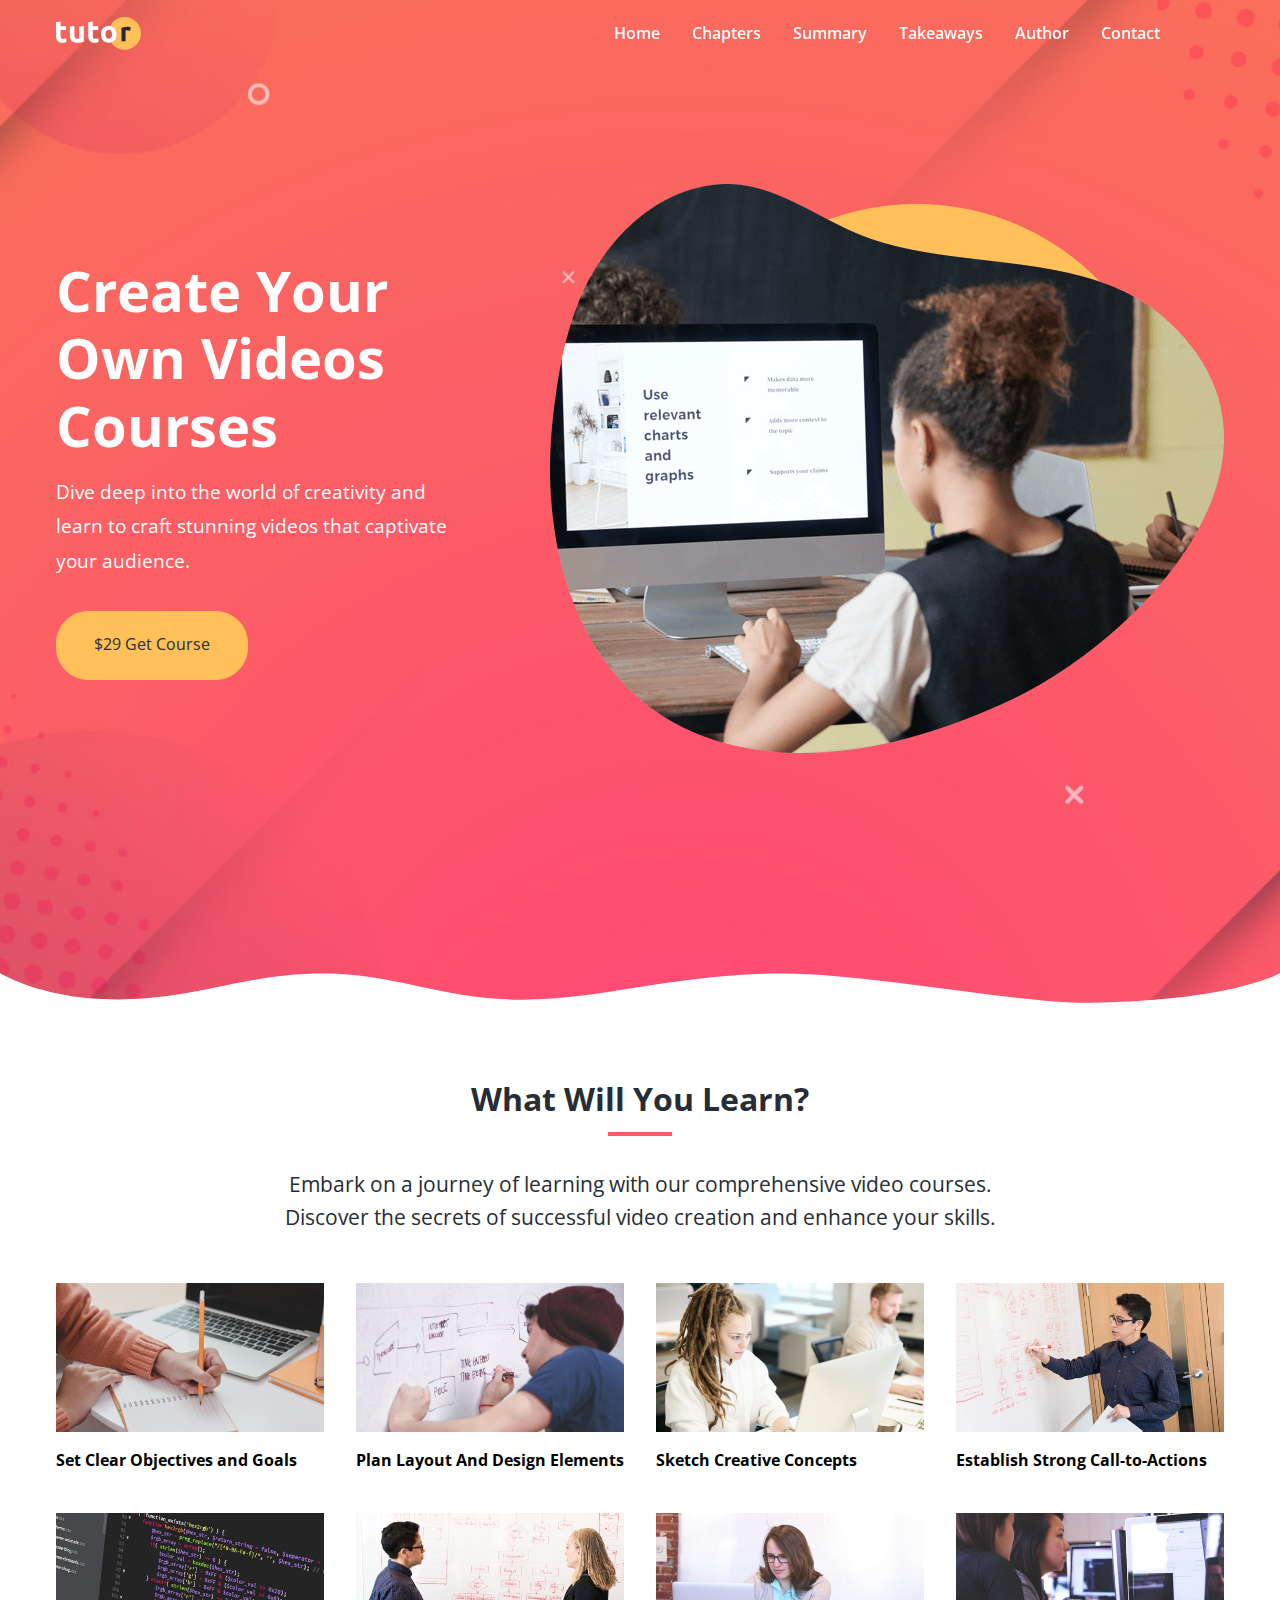
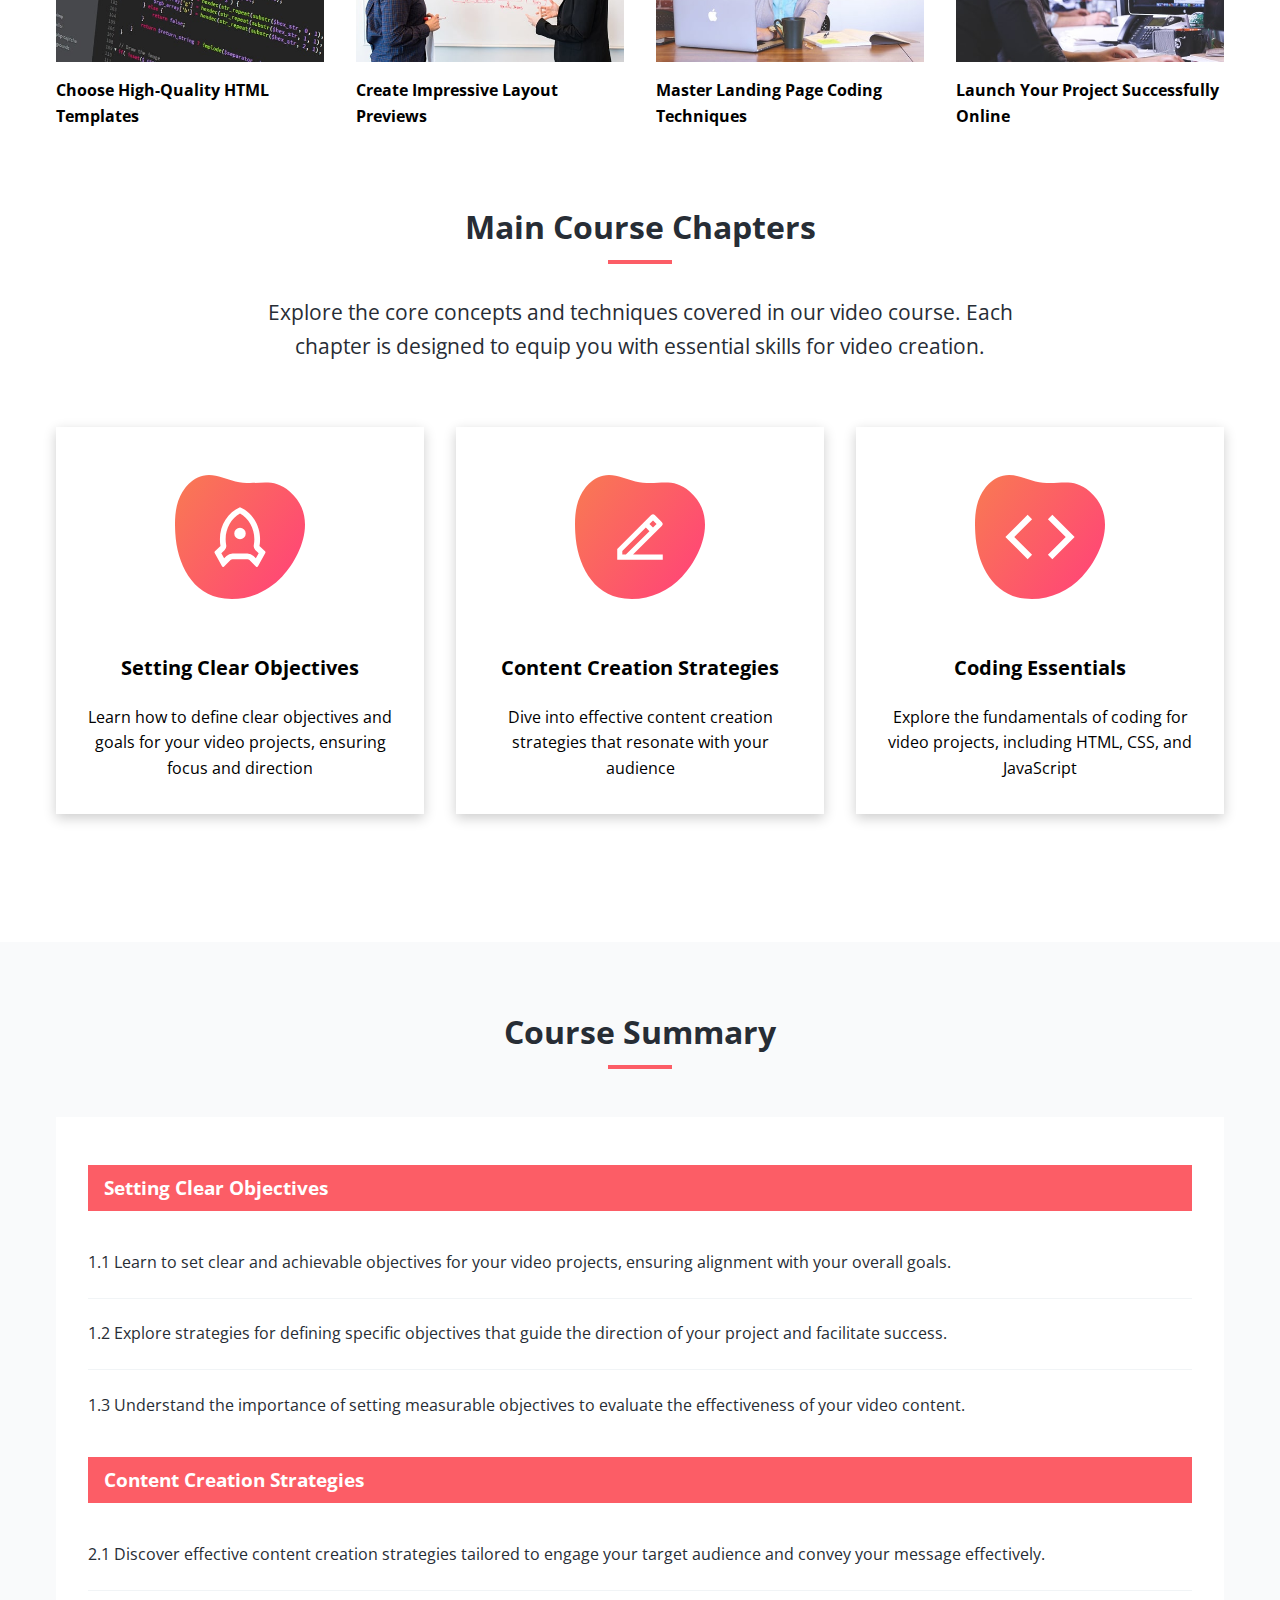
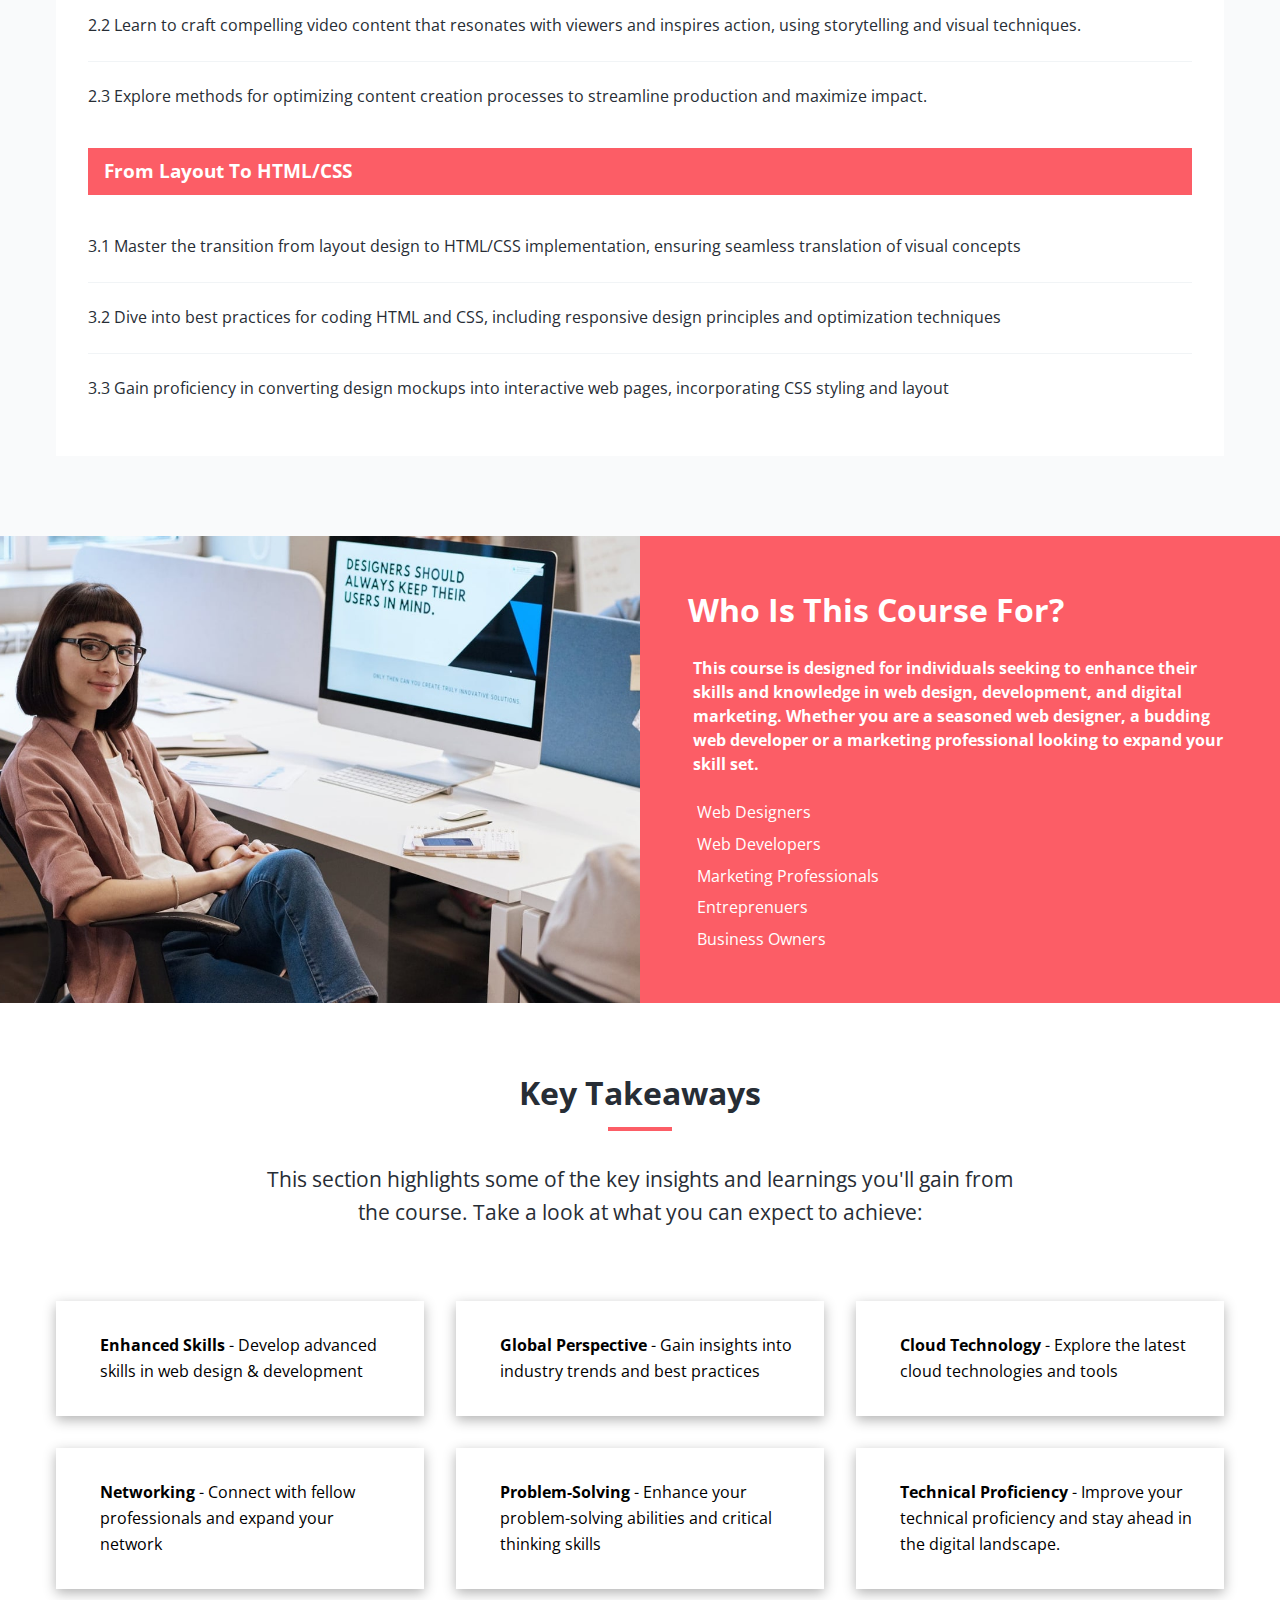
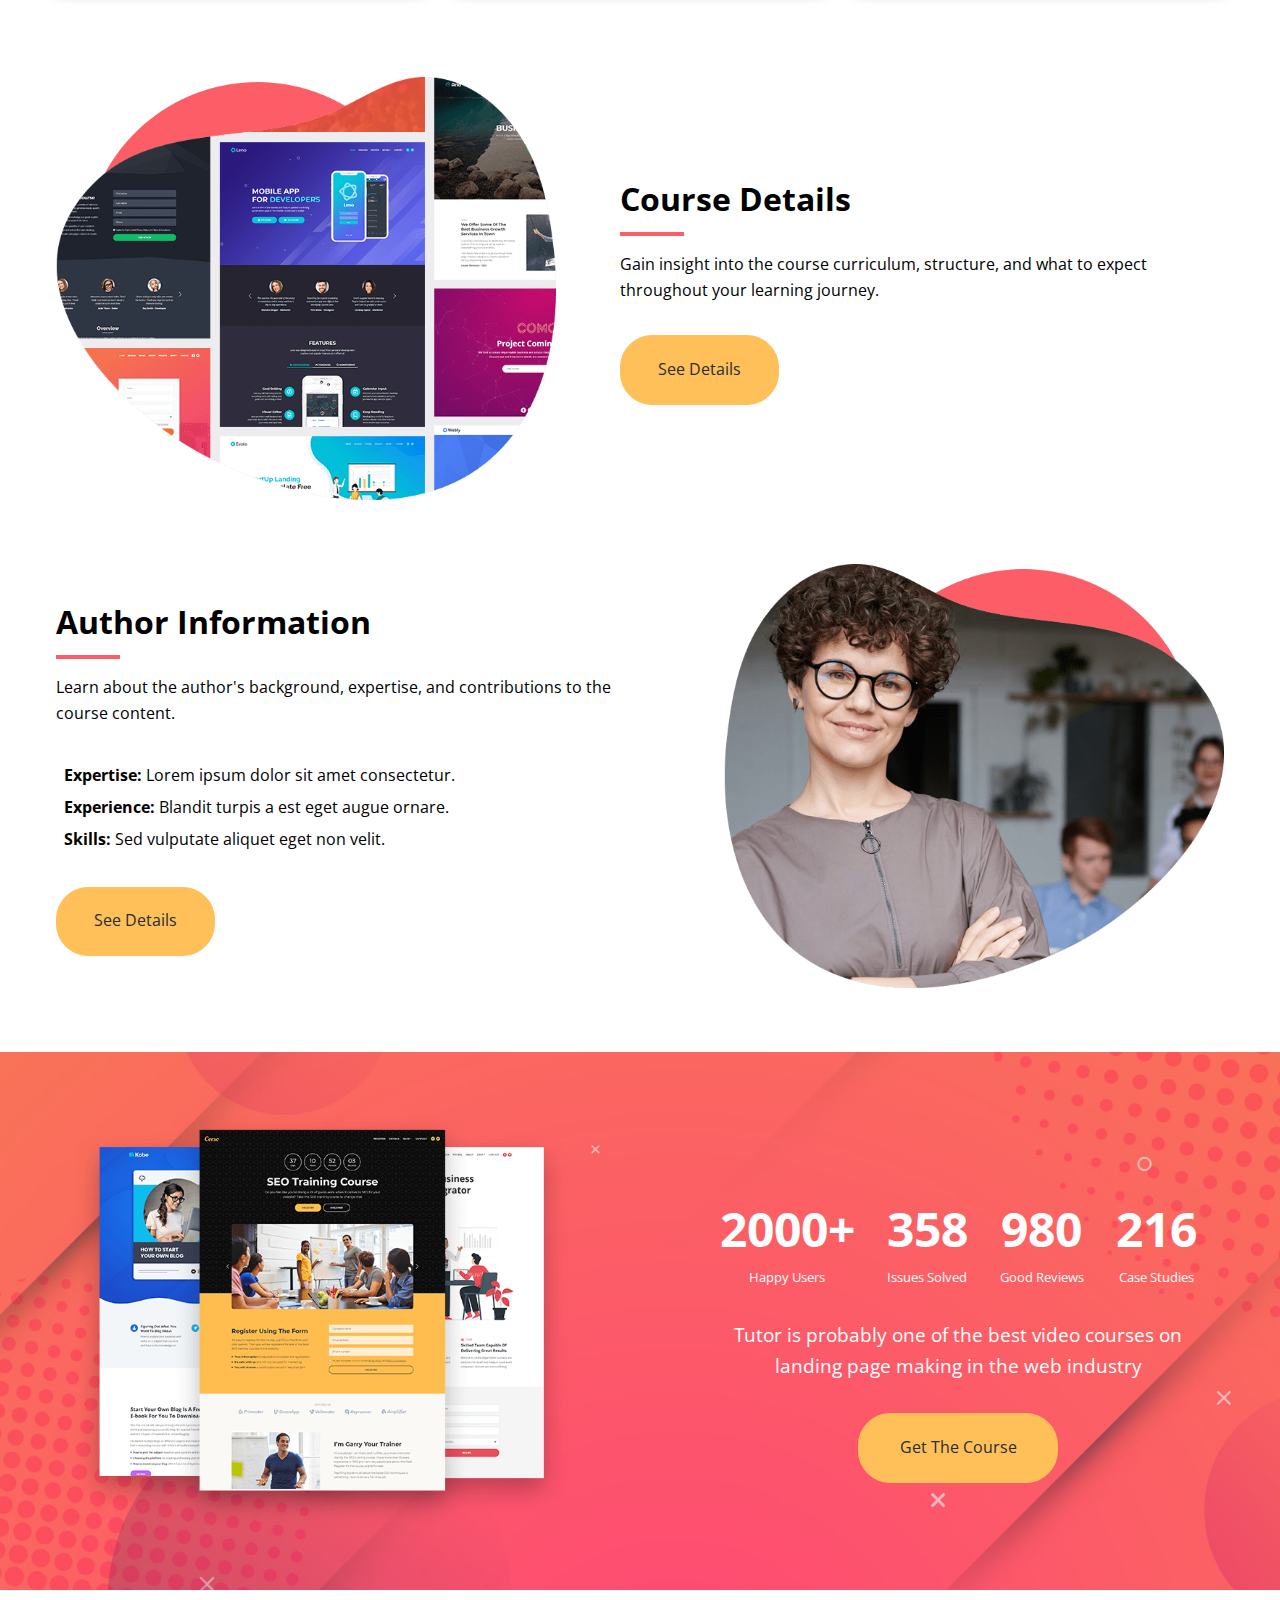
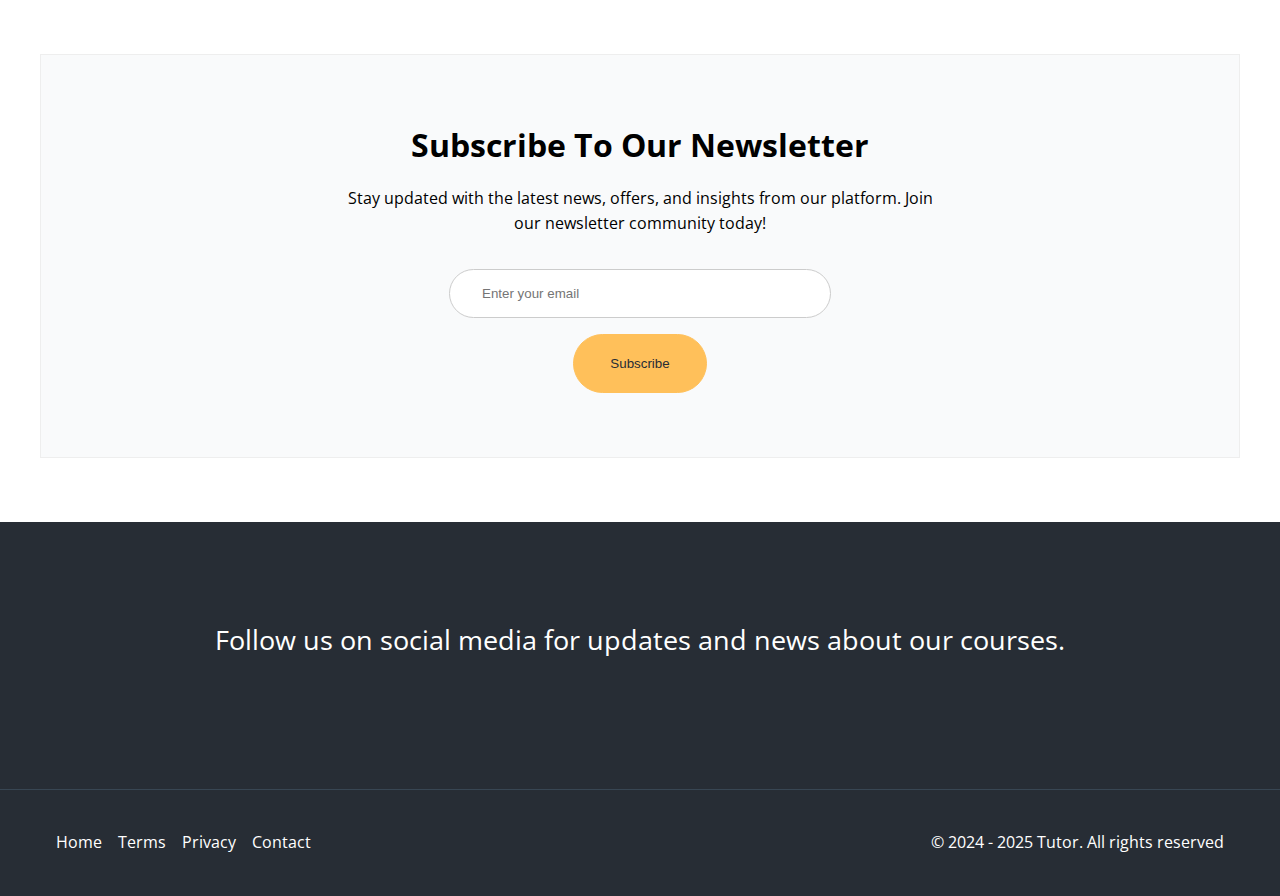
==== commit 372b207d: "Add social and footer" ====
--- a/Tutor/index.html
+++ b/Tutor/index.html
@@ -503,8 +503,66 @@
         </form>
       </div>
     </section>
-
-
+    <!-- Social -->
+    <section class="social section">
+      <div class="container">
+        <p>Follow us on social media for updates and news about our courses.</p>
+        <div class="social-icons">
+          <a
+            href="https://facebook.com"
+            target="_blank"
+            aria-label="Follow Us On Facebook"
+          >
+            <i class="fa-brands fa-facebook fa-2x"></i>
+          </a>
+          <a
+            href="https://twitter.com"
+            target="_blank"
+            aria-label="Follow Us On Twitter"
+          >
+            <i class="fa-brands fa-twitter fa-2x"></i>
+          </a>
+          <a
+            href="https://instagram.com"
+            target="_blank"
+            aria-label="Follow Us On Instagram"
+            ><i class="fa-brands fa-instagram fa-2x"></i>
+          </a>
+          <a
+            href="https://linkdin.com"
+            target="_blank"
+            aria-label="Follow Us On Linkdin"
+            ><i class="fa-brands fa-linkedin fa-2x"></i>
+          </a>
+          <a
+            href="https://youtube.com"
+            target="_blank"
+            aria-label="Follow Us On Youtube"
+          >
+            <i class="fa-brands fa-youtube fa-2x"></i>
+          </a>
+          <a
+            href="https://pinterest.com"
+            target="_blank"
+            aria-label="Follow Us On Pinterest"
+          >
+            <i class="fa-brands fa-pinterest fa-2x"></i>
+          </a>
+        </div>
+      </div>
+    </section>
+
+    <footer class="footer">
+      <div class="container footer-flex">
+        <ul class="footer-links">
+          <li><a href="#">Home</a></li>
+          <li><a href="#">Terms</a></li>
+          <li><a href="#">Privacy</a></li>
+          <li><a href="contact.html">Contact</a></li>
+        </ul>
+        <p>&copy; 2024 - 2025 Tutor. All rights reserved</p>
+      </div>
+    </footer>
     <script src="js/script.js"></script>
 </body>
 </html>--- a/Tutor/css/styles.css
+++ b/Tutor/css/styles.css
@@ -508,6 +508,58 @@
   margin: 1rem 0;
 }
 
+/* Social */
+.social {
+  background: var(--dark-color);
+  color: #fff;
+  padding: 6rem 2rem;
+  text-align: center;
+  font-size: 1.7rem;
+  margin-bottom: 0;
+}
+
+.social a,
+.footer a {
+  color: #fff;
+}
+
+.social a:hover,
+.footer a:hover {
+  color: var(--secondary-color);
+}
+
+.social p {
+  margin-bottom: 2rem;
+}
+
+.social .social-icons {
+  display: flex;
+  justify-content: center;
+  gap: 1.5rem;
+  margin-top: 2rem;
+}
+
+/* Footer */
+.footer {
+  background: var(--dark-color);
+  color: #fff;
+  border-top: 1px solid #384653;
+  padding: 0.5rem 2rem;
+}
+
+.footer-flex {
+  display: flex;
+  justify-content: space-between;
+  align-items: center;
+}
+
+.footer ul {
+  display: flex;
+  justify-content: center;
+  gap: 1rem;
+  margin: 2rem 0;
+}
+
 /*Media Quiries*/
 @media(max-width: 1200px){
 
@@ -608,6 +660,27 @@
 
     .chapters-cards{
         grid-template-columns: 1fr;
+    }
+
+    .social .social-icons {
+      flex-wrap: wrap;
+    }
+  
+    .social p {
+      font-size: 1.2rem;
+    }
+  
+    .social i {
+      font-size: 2rem;
+    }
+  
+    .footer {
+      padding: 0.5rem 1rem;
+    }
+  
+    .footer-flex {
+      flex-direction: column;
+      text-align: center;
     }
     
 }
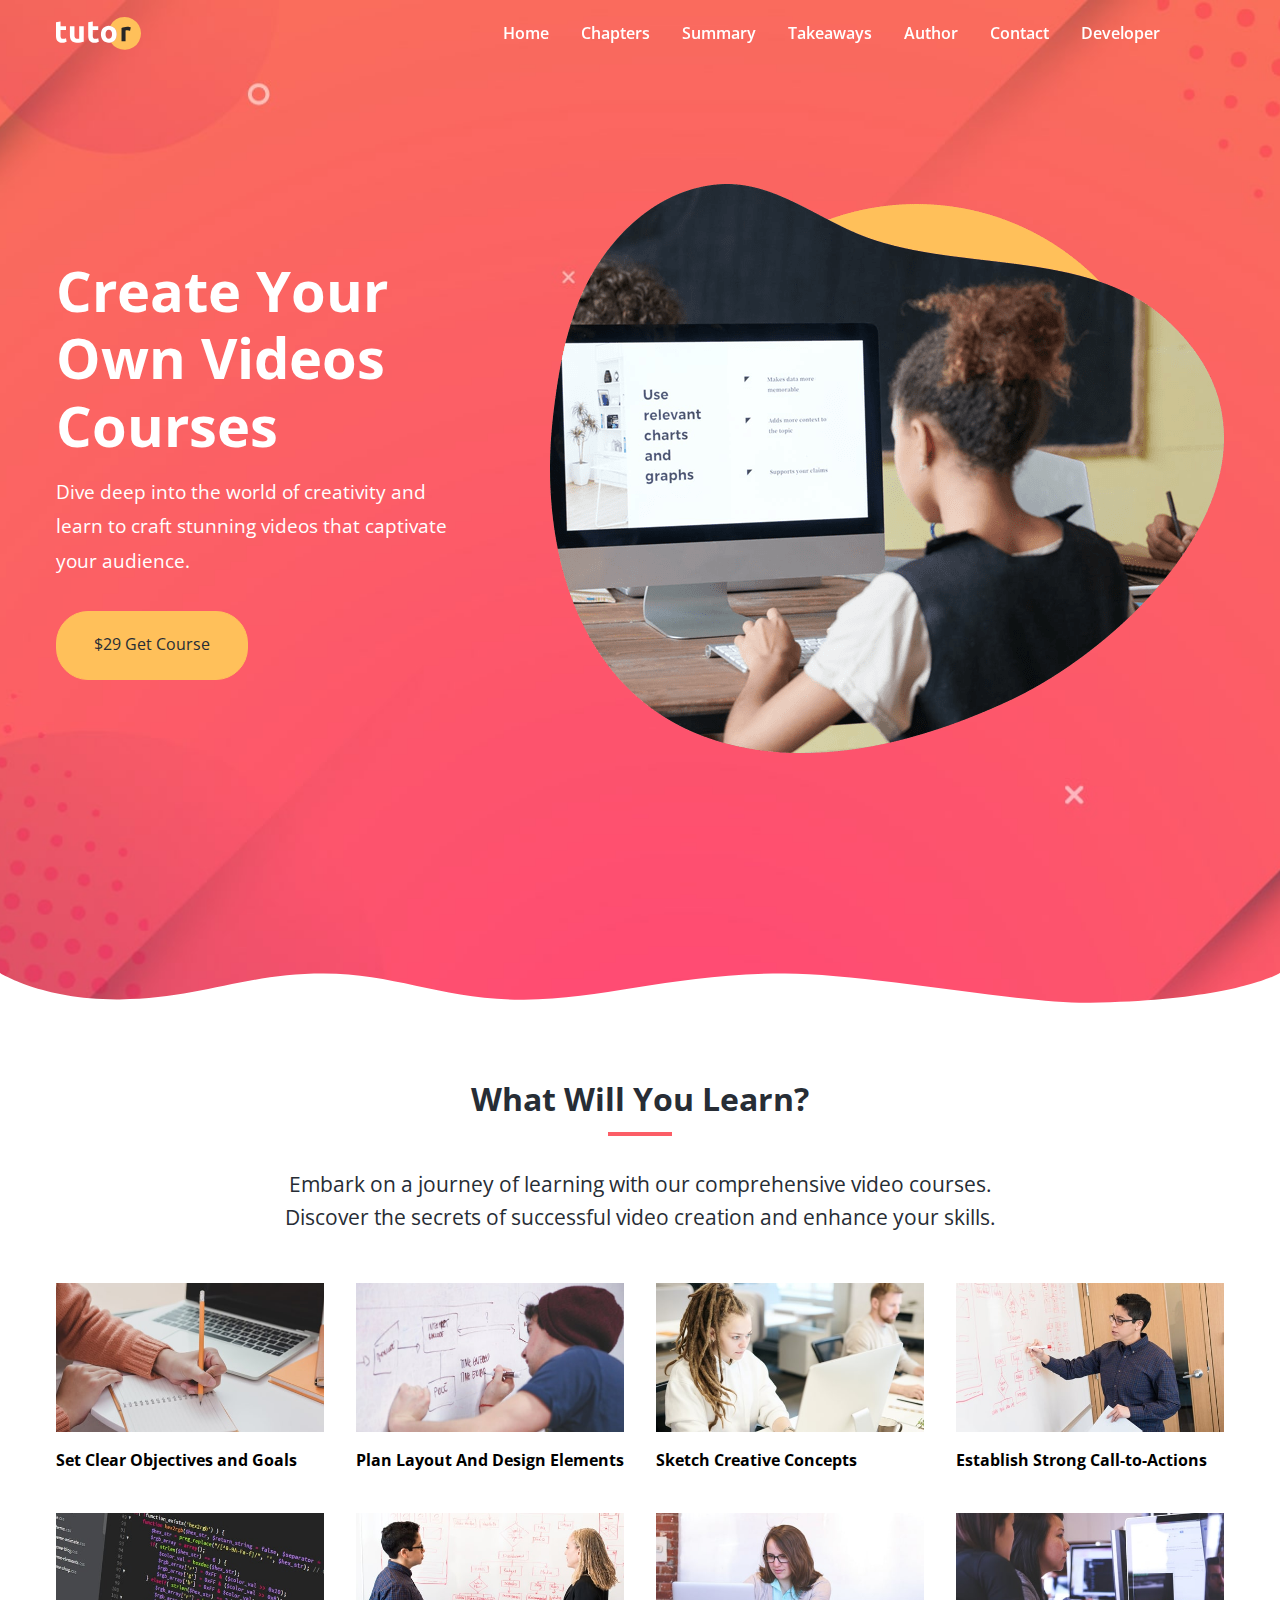
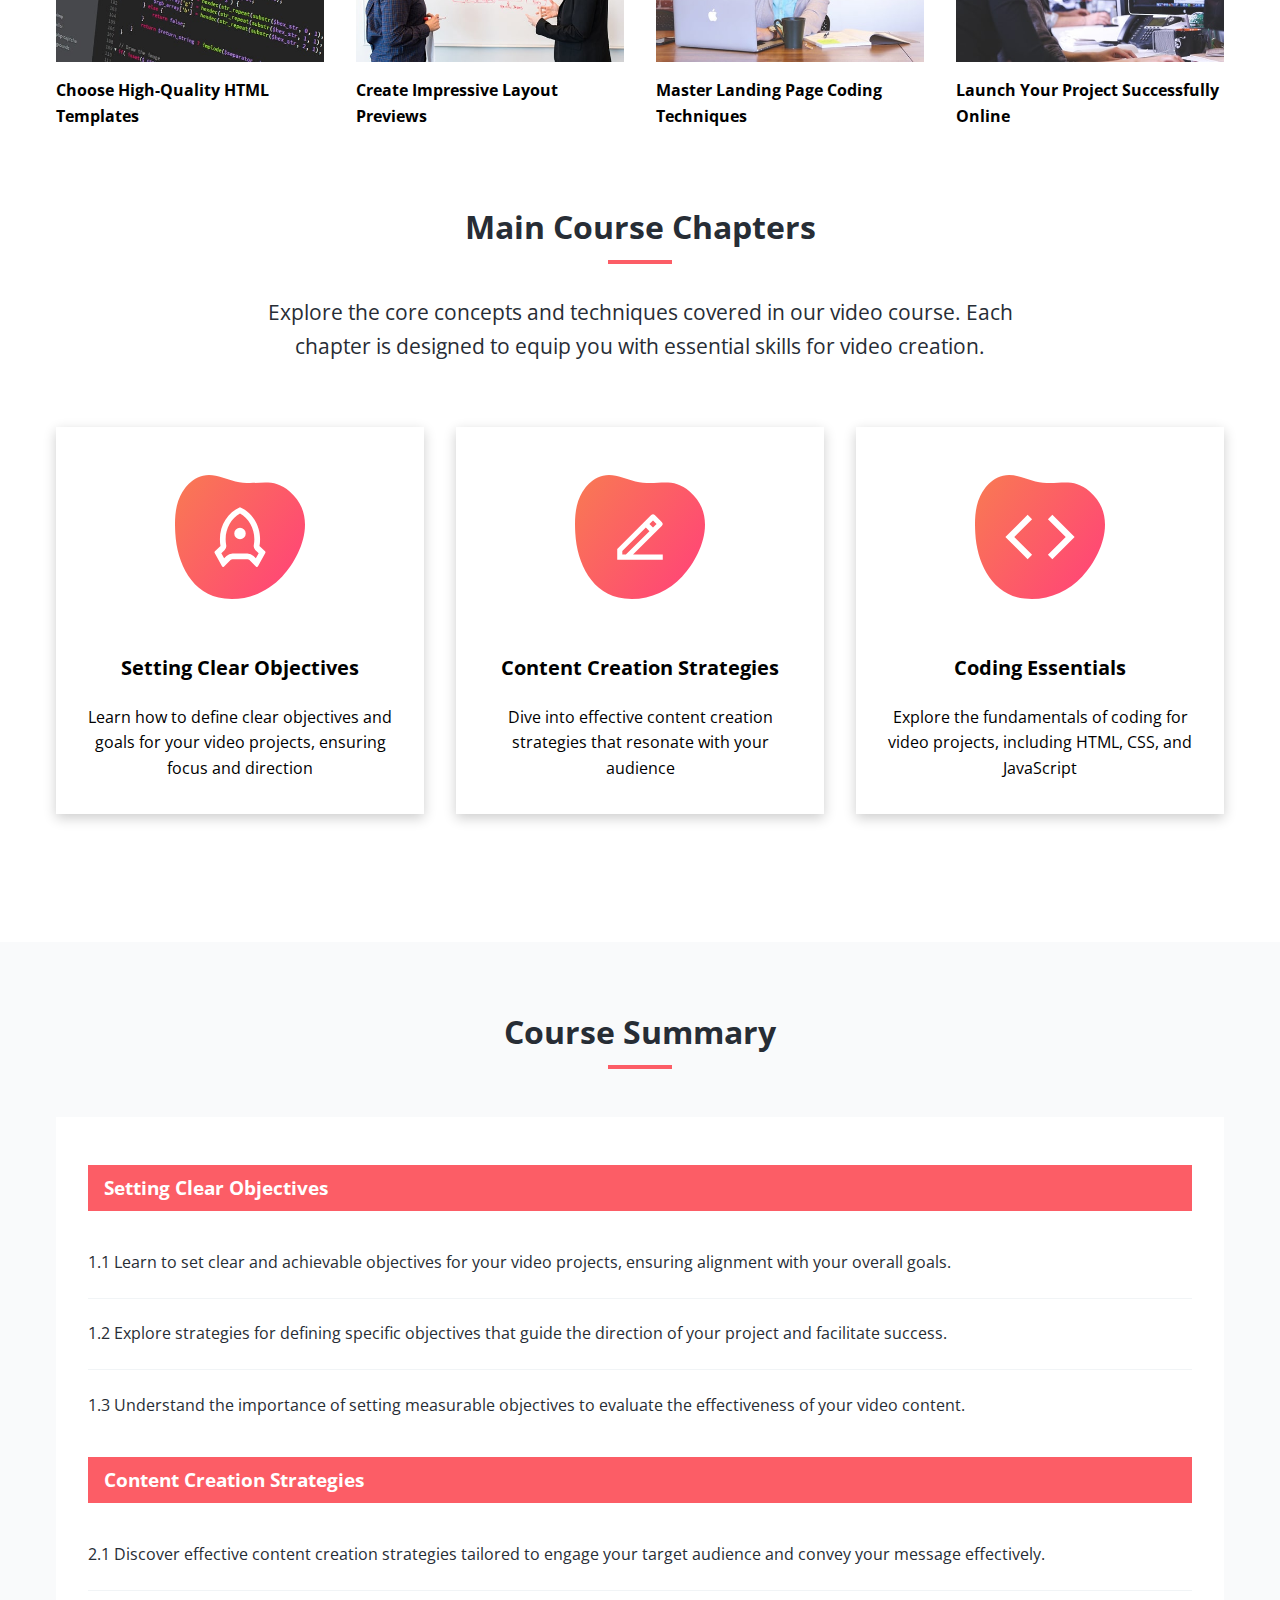
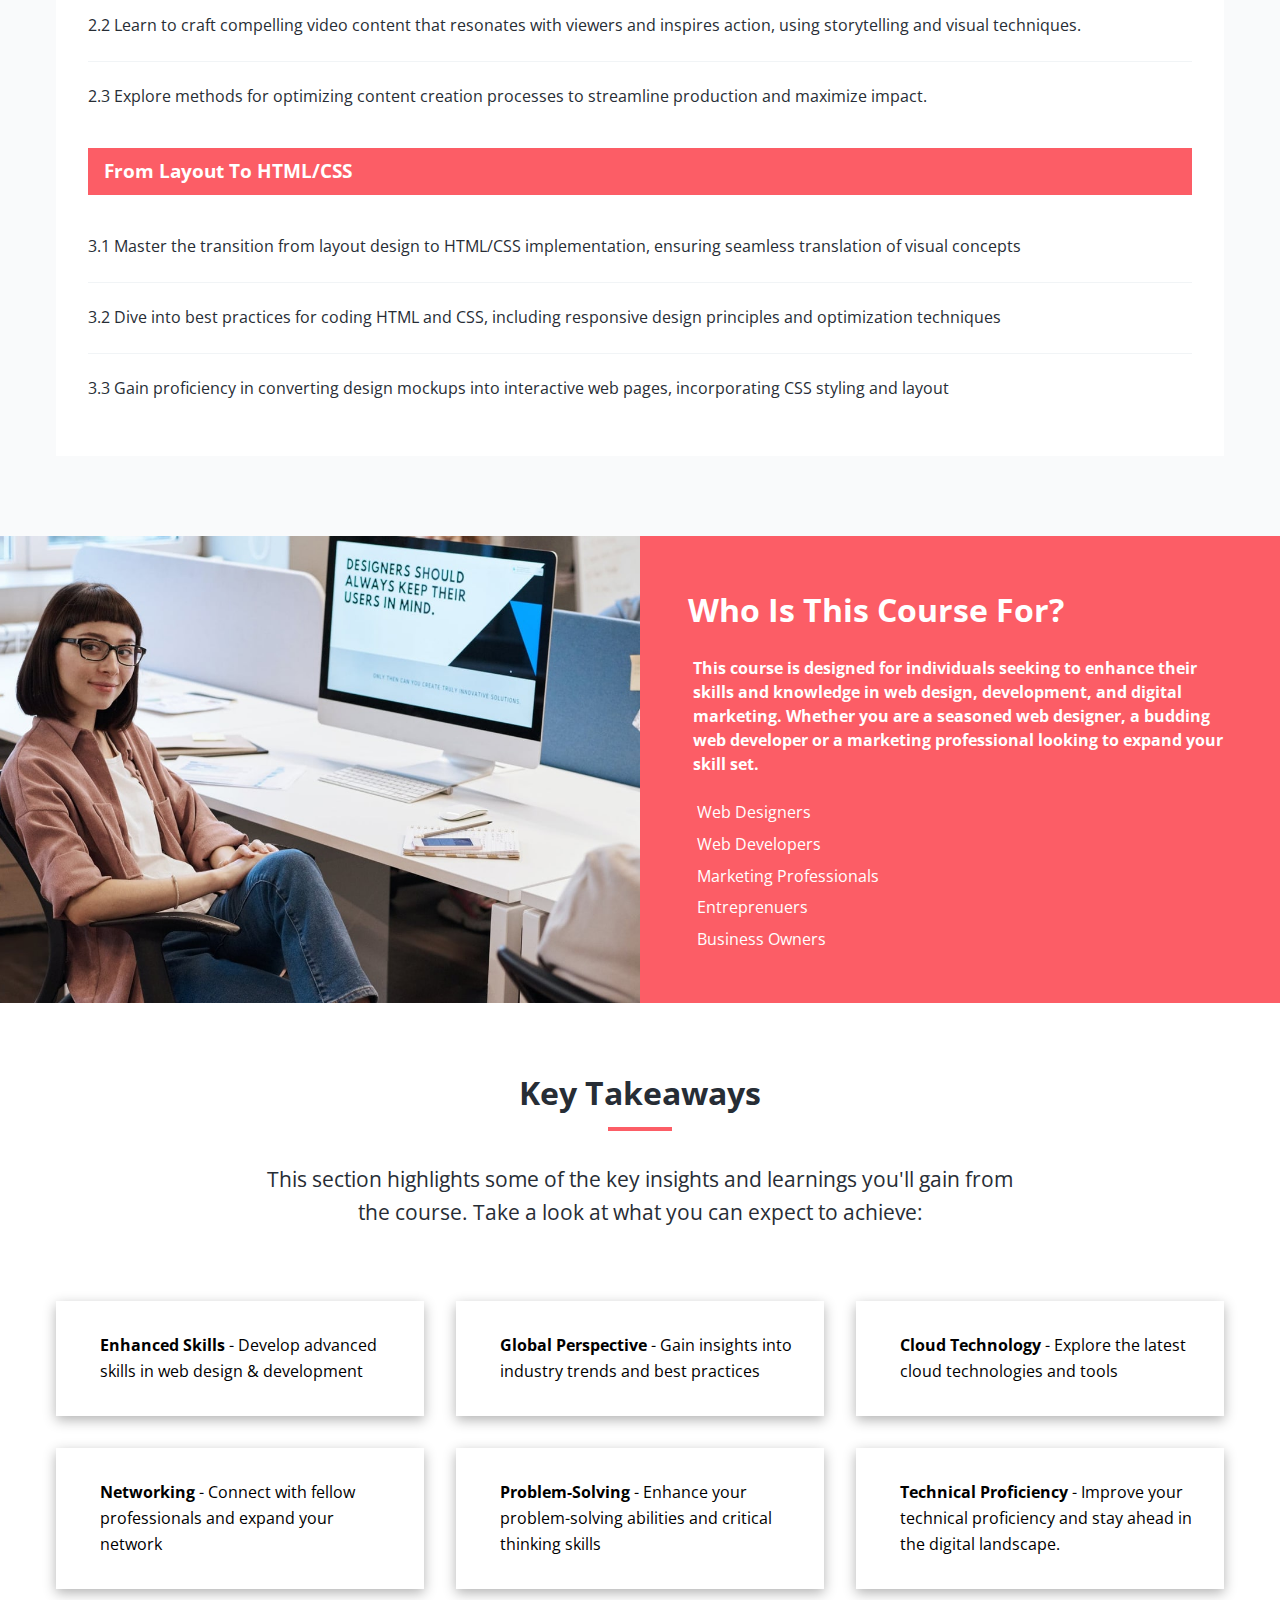
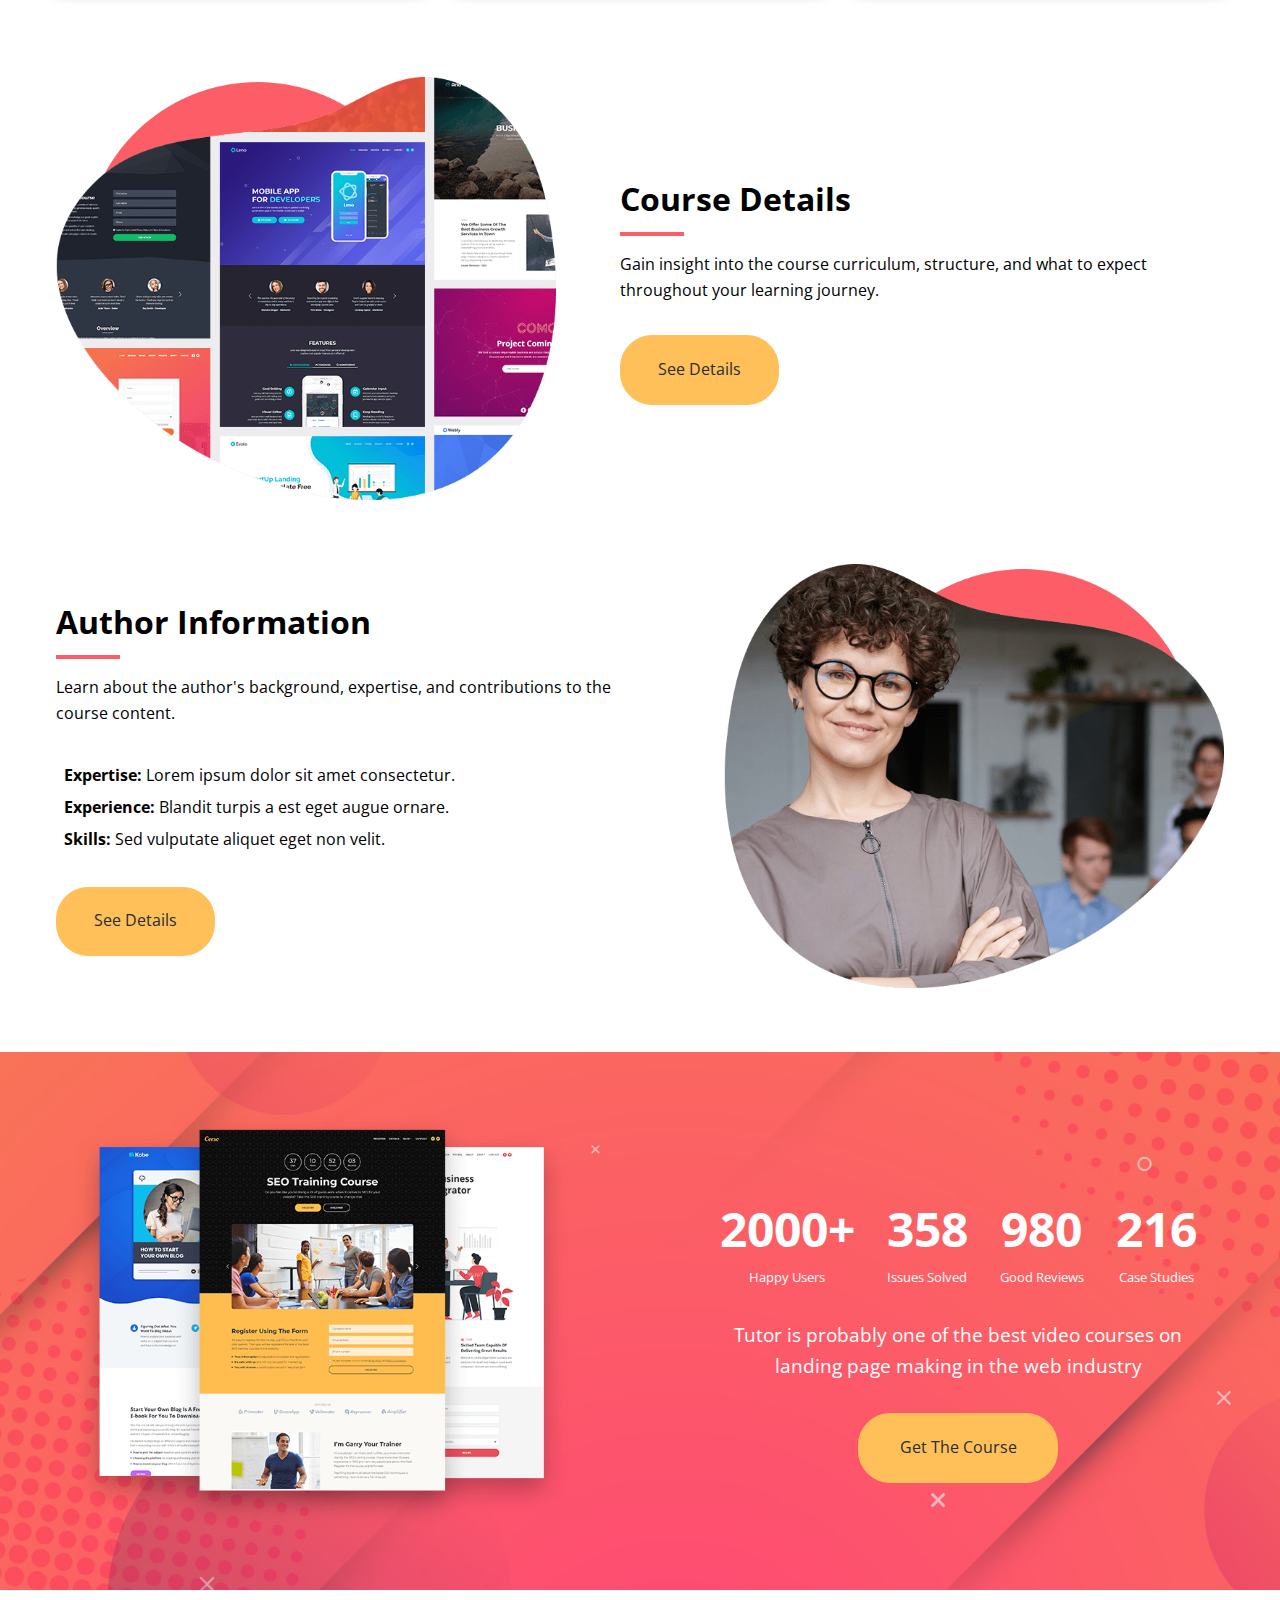
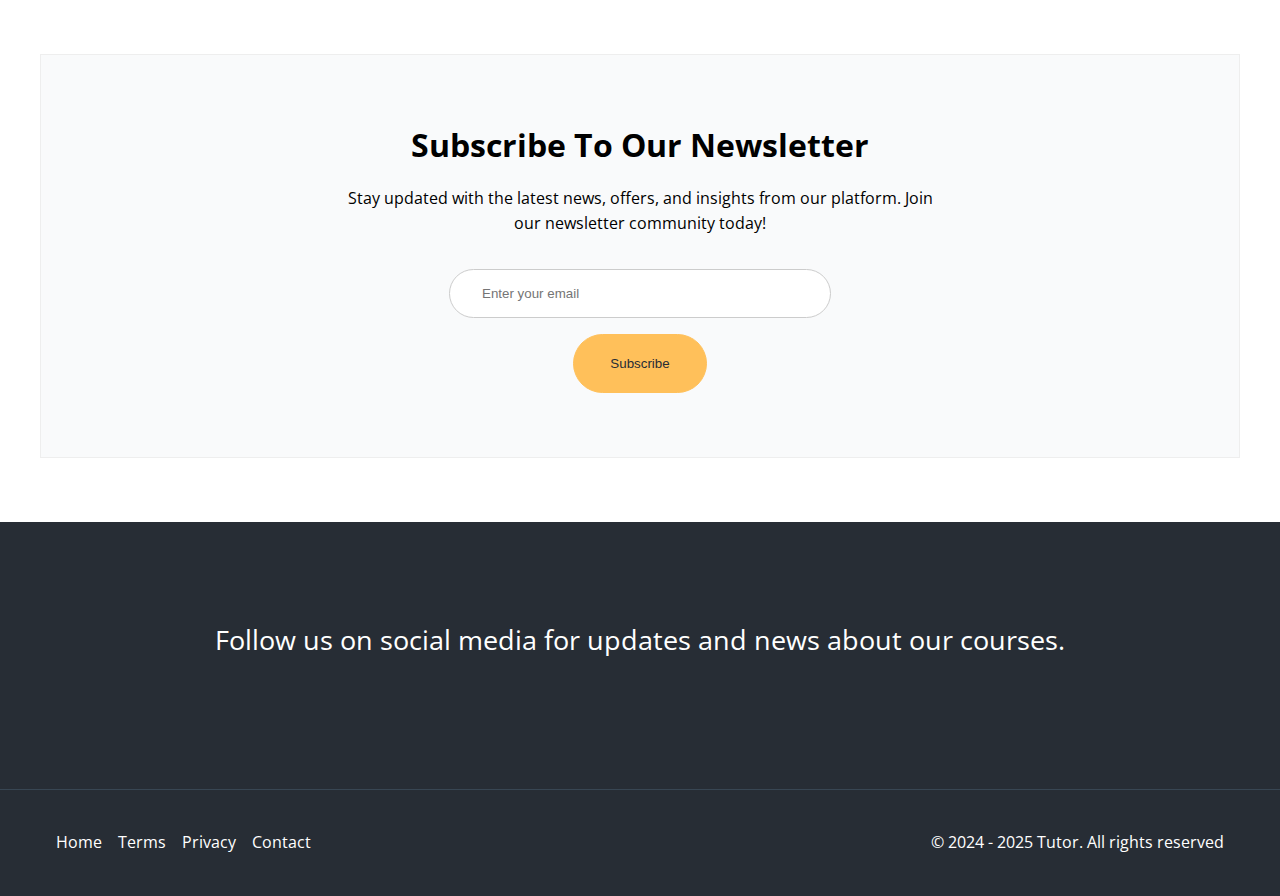
==== commit 1783e498: "Add contact and developer pages" ====
--- a/Tutor/index.html
+++ b/Tutor/index.html
@@ -37,6 +37,9 @@
                     <li>
                         <a href="contact.html">Contact</a>
                     </li>
+                    <li>
+                      <a href="developer.html">Developer</a>
+                  </li>
                     <li>
                         <a href="facebook.com" target="_blank">
                             <i class="fa-brands fa-facebook"></i>
--- a/Tutor/css/styles.css
+++ b/Tutor/css/styles.css
@@ -560,6 +560,123 @@
   margin: 2rem 0;
 }
 
+/* Inner Header */
+.inner-header {
+  background: var(--primary-color);
+  color: #fff;
+  height: 250px;
+  padding-top: 8rem;
+}
+
+.inner-header h1 {
+  font-size: 2.5rem;
+  font-weight: 700;
+  margin-bottom: 1rem;
+}
+
+/* Contact Form */
+.contact-form p {
+  margin-bottom: 3rem;
+}
+
+.contact-form input,
+.contact-form textarea {
+  display: block;
+  font-family: inherit;
+  font-size: medium;
+  width: 100%;
+  margin: 1.5rem 0;
+  border: 1px solid #ccc;
+  padding: 1.2rem 1rem;
+}
+
+.contact-form textarea {
+  height: 200px;
+}
+
+.contact-form .btn {
+  display: block;
+  width: 100%;
+  font-size: inherit;
+  font-family: inherit;
+  margin: 0 auto;
+}
+
+/* Location */
+.location h2 {
+  font-size: 2rem;
+  font-weight: 700;
+  margin-bottom: 1rem;
+}
+
+.location p {
+  margin-bottom: 2rem;
+}
+
+.location .map {
+  overflow: hidden;
+  position: relative;
+  height: 0;
+  margin-bottom: 3rem;
+  padding-bottom: 50%;
+  border-radius: 0.25rem;
+}
+
+.location .map iframe {
+  position: absolute;
+  top: 0;
+  left: 0;
+  width: 100%;
+  height: 100%;
+  border: none;
+}
+
+/* Developer */
+.developer{
+  align-items: center;
+  text-align: center;
+  padding: 3rem 2rem;
+}
+
+.developer-info{
+  display: flex;
+  flex-direction: column;
+  justify-content: center;
+  align-items: center;
+  gap: 10px;
+  margin: 3rem auto;
+}
+
+.developer-info img{
+  max-width: 600px;
+}
+
+.developer-info h2{
+  margin-top: 1.5rem;
+  font-size: 2rem;
+  font-weight: 700;
+}
+
+.developer-info h4{
+  font-size: 1rem;
+}
+
+.developer-links{
+  display: flex;
+  justify-content: center;
+  align-items: center;
+  gap: 3rem;
+}
+
+.developer-links a{
+  color: #000;
+}
+
+
+.developer-links a:hover {
+  color: var(--secondary-color);
+}
+
 /*Media Quiries*/
 @media(max-width: 1200px){
 
@@ -738,4 +855,9 @@
         display: none;
       }
 
+      .developer-info img{
+        max-width: 400px;
+        padding: 0 1rem;
+      }
+
 }